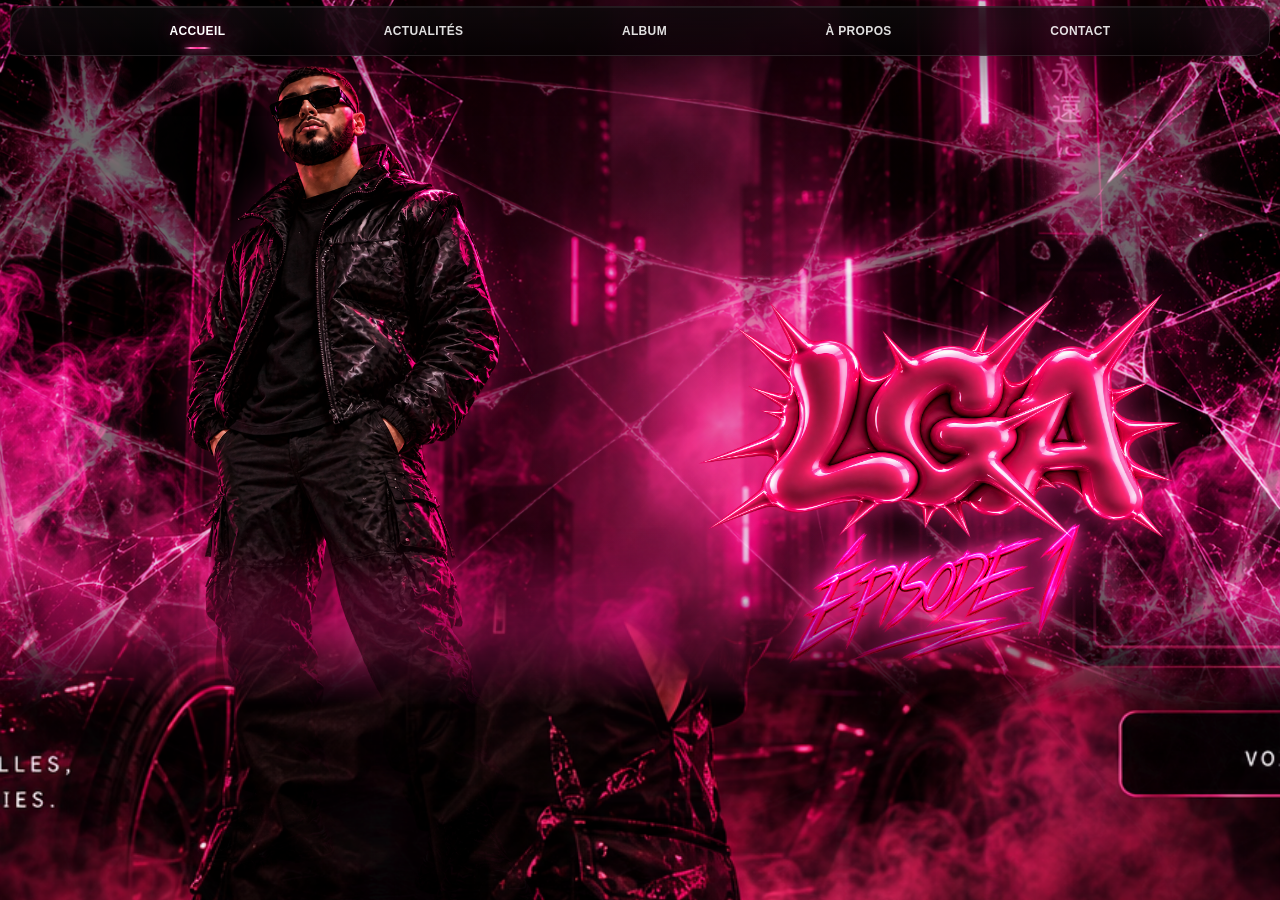
==== index.html @ 2c52c997 "Use uploaded neon floor in landscape homepage" ====
<!DOCTYPE html><html lang="fr"><head><meta charset="UTF-8"><meta name="viewport" content="width=device-width,initial-scale=1,viewport-fit=cover"><title>LGA — Épisode 1</title><style>:root{--pink:#ff2d95;--pink2:#ff79c2;--black:#030205}*{box-sizing:border-box;margin:0;padding:0}html,body{min-height:100%;background:var(--black);color:#fff;font-family:Arial,Helvetica,sans-serif}body{overflow-x:hidden}.page{position:relative;min-height:100svh;overflow:hidden;background:#030205}.bg{position:absolute;inset:0;width:100%;height:100%;object-fit:cover;object-position:center;opacity:.96}.shade{position:absolute;inset:0;background:linear-gradient(180deg,rgba(0,0,0,.1),rgba(0,0,0,.02) 55%,rgba(0,0,0,.26))}.cracks{position:absolute;inset:-2%;width:104%;height:104%;object-fit:cover;mix-blend-mode:screen;opacity:.55;pointer-events:none;z-index:5}.floor{display:none}header{position:absolute;z-index:30;top:2.8svh;left:3.2vw;right:3.2vw;height:7.5svh;min-height:66px;max-height:82px;background:linear-gradient(180deg,rgba(12,10,12,.78),rgba(2,2,3,.72));border:1px solid rgba(255,255,255,.10);border-radius:28px;display:flex;align-items:center;padding:0 1vw;box-shadow:0 14px 42px rgba(0,0,0,.34),inset 0 1px 0 rgba(255,255,255,.07);backdrop-filter:blur(20px) saturate(125%);-webkit-backdrop-filter:blur(20px) saturate(125%)}.nav{display:flex;align-items:center;justify-content:space-evenly;width:100%;height:100%;white-space:nowrap}.nav a{color:rgba(255,255,255,.88);text-decoration:none;font-size:18px;font-weight:700;letter-spacing:.03em;position:relative;height:100%;display:flex;align-items:center;padding:0 12px;transition:color .18s ease,text-shadow .18s ease}.nav a:hover{color:#fff}.nav a.active{color:#fff;text-shadow:0 0 14px rgba(255,45,149,.45)}.nav a.active:after{content:"";position:absolute;left:27%;right:27%;bottom:10px;height:2px;border-radius:99px;background:linear-gradient(90deg,transparent,#ff70ba 25%,#ff2d95 50%,#ff70ba 75%,transparent);box-shadow:0 0 7px rgba(255,45,149,.85),0 0 16px rgba(255,45,149,.35)}.hero{position:relative;z-index:8;min-height:100svh}.person{position:absolute;z-index:12;left:50%;top:11.5svh;transform:translateX(-50%);height:80svh;width:auto;max-width:82vw;object-fit:contain;filter:drop-shadow(0 0 18px rgba(255,26,137,.28))}.body-smoke{position:absolute;z-index:15;left:50%;top:54.5svh;transform:translateX(-50%);width:min(90vw,1180px);height:38svh;pointer-events:none;opacity:.68;filter:blur(8px);background:radial-gradient(ellipse at 8% 58%,rgba(255,22,132,.78) 0,rgba(255,22,132,.35) 22%,transparent 49%),radial-gradient(ellipse at 92% 54%,rgba(255,30,146,.8) 0,rgba(255,30,146,.34) 23%,transparent 50%),radial-gradient(ellipse at 30% 70%,rgba(255,51,157,.52) 0,rgba(180,0,82,.22) 27%,transparent 52%),radial-gradient(ellipse at 70% 72%,rgba(255,57,164,.52) 0,rgba(170,0,77,.2) 28%,transparent 54%),radial-gradient(ellipse at 50% 65%,rgba(255,75,175,.2) 0,rgba(120,0,55,.12) 35%,transparent 64%)}.title-block{position:absolute;z-index:16;left:50%;top:41.5svh;transform:translateX(-50%);width:min(70vw,880px);display:flex;flex-direction:column;align-items:center}.logo-main{width:100%;filter:drop-shadow(0 0 12px rgba(255,38,137,.7))}.episode{width:65%;margin-top:-5.8%;mix-blend-mode:screen;filter:brightness(1.35) contrast(1.22) drop-shadow(0 0 7px #ff2d95) drop-shadow(0 0 22px rgba(255,45,149,.9))}.social-art{position:absolute;z-index:25;left:50%;bottom:.15svh;transform:translateX(-50%);width:min(500px,72vw);aspect-ratio:2048/704}.social-art img{position:absolute;inset:0;width:100%;height:100%;object-fit:contain}.social-hit{position:absolute;top:0;height:58%;z-index:3;display:block}.social-hit.instagram{left:0;width:24%}.social-hit.tiktok{left:25%;width:24%}.social-hit.youtube{left:50%;width:25%}.social-hit.spotify{left:76%;width:24%}@media(max-width:600px){header{top:2.7svh;left:9px;right:9px;height:7.2svh;min-height:64px;border-radius:22px;padding:0 3px}.nav a{font-size:clamp(10px,3vw,13px);padding:0 4px}.person{top:11.8svh;height:80svh;max-width:94vw}.title-block{top:40.5svh;width:82vw}.episode{width:68%;margin-top:-7%}.body-smoke{top:53.5svh;width:120vw;height:41svh;filter:blur(7px)}.social-art{bottom:.1svh;width:78vw}.cracks{opacity:.52}}@media(max-width:390px){header{left:5px;right:5px}.nav a{font-size:9px;padding:0 2px}.person{top:12svh;height:79svh;max-width:96vw}.title-block{width:84vw;top:41svh}.body-smoke{top:54svh;width:124vw;height:41svh}.social-art{width:80vw;bottom:.05svh}}@media (orientation:landscape){.page,.hero{height:100svh;min-height:100svh}header{top:6px;left:10px;right:10px;height:50px;min-height:50px;max-height:50px;border-radius:17px;padding:0 4px}.nav a{font-size:clamp(8px,1.35vw,12px);padding:0 4px}.nav a.active:after{bottom:6px}.bg{object-position:center 46%}.floor{display:block;position:absolute;z-index:9;left:0;right:0;bottom:0;width:100%;height:35%;object-fit:cover;object-position:center 68%;pointer-events:none;opacity:.96;mix-blend-mode:normal;-webkit-mask-image:linear-gradient(to bottom,transparent 0%,rgba(0,0,0,.35) 16%,#000 38%);mask-image:linear-gradient(to bottom,transparent 0%,rgba(0,0,0,.35) 16%,#000 38%)}.person{left:27%;top:62px;transform:translateX(-50%);height:calc(100svh - 50px);max-width:48vw}.title-block{left:73%;top:50%;transform:translate(-50%,-42%);width:min(39vw,560px);align-items:center}.logo-main{width:100%}.episode{width:61%;margin-top:-5%}.body-smoke{left:28%;top:54svh;width:49vw;height:31svh;filter:blur(5px);opacity:.5}.social-art{display:none}.cracks{opacity:.42}}@media (orientation:landscape) and (max-height:430px){header{height:44px;min-height:44px;max-height:44px;border-radius:15px}.nav a{font-size:clamp(8px,1.25vw,10px)}.person{left:27%;top:58px;height:calc(100svh - 43px);max-width:47vw}.title-block{left:73%;top:51%;width:min(37vw,480px)}.body-smoke{left:28%;top:52svh;height:29svh;width:47vw}.floor{height:38%;object-position:center 70%}}</style></head><body><div class="page"><img class="bg" src="ChatGPT Image 10 sept. 2026 à 00_51_54.png" alt=""><div class="shade"></div><img class="cracks" src="ChatGPT Image 10 sept. 2026 à 01_08_01.png" alt=""><img class="floor" src="17_sol_reflets_neon.svg?v=2" alt=""><header><nav class="nav"><a class="active" href="index.html">ACCUEIL</a><a href="actualites.html">ACTUALITÉS</a><a href="album.html">ALBUM</a><a href="apropos.html">À PROPOS</a><a href="contact.html">CONTACT</a></nav></header><main class="hero"><img class="person" src="ChatGPT Image 10 sept. 2026 à 04_56_35.png?v=1" alt="LGA"><div class="body-smoke" aria-hidden="true"></div><div class="title-block"><img class="logo-main" src="ChatGPT Image 10 sept. 2026 à 01_05_11.png" alt="LGA"><img class="episode" src="ChatGPT Image 10 sept. 2026 à 01_05_57.png" alt="Épisode 1"></div></main><div class="social-art"><img src="ChatGPT Image 10 sept. 2026 à 04_27_19.png?v=3" alt="Instagram TikTok YouTube Spotify"><a class="social-hit instagram" href="contact.html" aria-label="Instagram"></a><a class="social-hit tiktok" href="contact.html" aria-label="TikTok"></a><a class="social-hit youtube" href="contact.html" aria-label="YouTube"></a><a class="social-hit spotify" href="contact.html" aria-label="Spotify"></a></div></div></body></html>
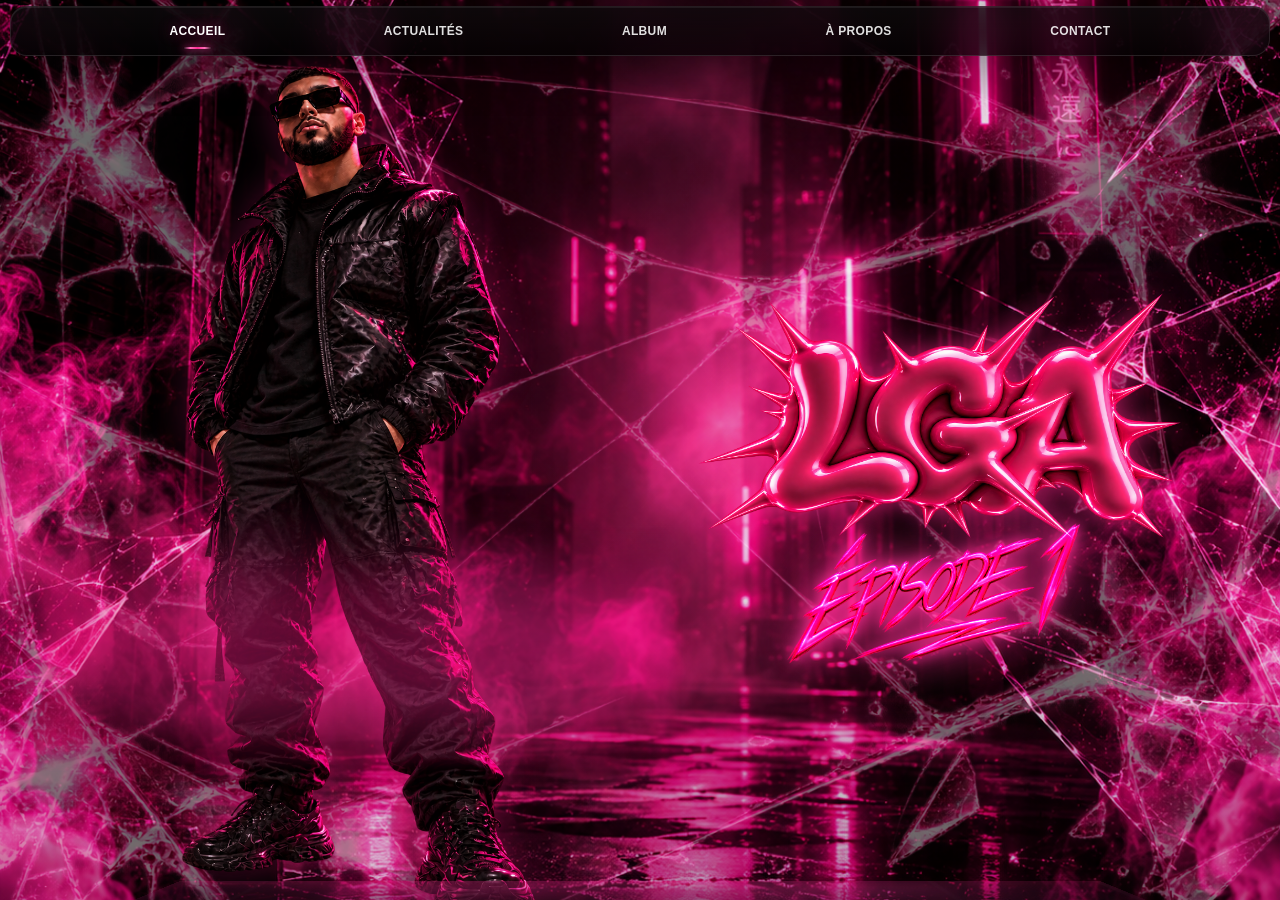
==== commit 3af5bfda: "Remove uploaded neon floor and restore homepage" ====
--- a/index.html
+++ b/index.html
@@ -1 +1 @@
-<!DOCTYPE html><html lang="fr"><head><meta charset="UTF-8"><meta name="viewport" content="width=device-width,initial-scale=1,viewport-fit=cover"><title>LGA — Épisode 1</title><style>:root{--pink:#ff2d95;--pink2:#ff79c2;--black:#030205}*{box-sizing:border-box;margin:0;padding:0}html,body{min-height:100%;background:var(--black);color:#fff;font-family:Arial,Helvetica,sans-serif}body{overflow-x:hidden}.page{position:relative;min-height:100svh;overflow:hidden;background:#030205}.bg{position:absolute;inset:0;width:100%;height:100%;object-fit:cover;object-position:center;opacity:.96}.shade{position:absolute;inset:0;background:linear-gradient(180deg,rgba(0,0,0,.1),rgba(0,0,0,.02) 55%,rgba(0,0,0,.26))}.cracks{position:absolute;inset:-2%;width:104%;height:104%;object-fit:cover;mix-blend-mode:screen;opacity:.55;pointer-events:none;z-index:5}.floor{display:none}header{position:absolute;z-index:30;top:2.8svh;left:3.2vw;right:3.2vw;height:7.5svh;min-height:66px;max-height:82px;background:linear-gradient(180deg,rgba(12,10,12,.78),rgba(2,2,3,.72));border:1px solid rgba(255,255,255,.10);border-radius:28px;display:flex;align-items:center;padding:0 1vw;box-shadow:0 14px 42px rgba(0,0,0,.34),inset 0 1px 0 rgba(255,255,255,.07);backdrop-filter:blur(20px) saturate(125%);-webkit-backdrop-filter:blur(20px) saturate(125%)}.nav{display:flex;align-items:center;justify-content:space-evenly;width:100%;height:100%;white-space:nowrap}.nav a{color:rgba(255,255,255,.88);text-decoration:none;font-size:18px;font-weight:700;letter-spacing:.03em;position:relative;height:100%;display:flex;align-items:center;padding:0 12px;transition:color .18s ease,text-shadow .18s ease}.nav a:hover{color:#fff}.nav a.active{color:#fff;text-shadow:0 0 14px rgba(255,45,149,.45)}.nav a.active:after{content:"";position:absolute;left:27%;right:27%;bottom:10px;height:2px;border-radius:99px;background:linear-gradient(90deg,transparent,#ff70ba 25%,#ff2d95 50%,#ff70ba 75%,transparent);box-shadow:0 0 7px rgba(255,45,149,.85),0 0 16px rgba(255,45,149,.35)}.hero{position:relative;z-index:8;min-height:100svh}.person{position:absolute;z-index:12;left:50%;top:11.5svh;transform:translateX(-50%);height:80svh;width:auto;max-width:82vw;object-fit:contain;filter:drop-shadow(0 0 18px rgba(255,26,137,.28))}.body-smoke{position:absolute;z-index:15;left:50%;top:54.5svh;transform:translateX(-50%);width:min(90vw,1180px);height:38svh;pointer-events:none;opacity:.68;filter:blur(8px);background:radial-gradient(ellipse at 8% 58%,rgba(255,22,132,.78) 0,rgba(255,22,132,.35) 22%,transparent 49%),radial-gradient(ellipse at 92% 54%,rgba(255,30,146,.8) 0,rgba(255,30,146,.34) 23%,transparent 50%),radial-gradient(ellipse at 30% 70%,rgba(255,51,157,.52) 0,rgba(180,0,82,.22) 27%,transparent 52%),radial-gradient(ellipse at 70% 72%,rgba(255,57,164,.52) 0,rgba(170,0,77,.2) 28%,transparent 54%),radial-gradient(ellipse at 50% 65%,rgba(255,75,175,.2) 0,rgba(120,0,55,.12) 35%,transparent 64%)}.title-block{position:absolute;z-index:16;left:50%;top:41.5svh;transform:translateX(-50%);width:min(70vw,880px);display:flex;flex-direction:column;align-items:center}.logo-main{width:100%;filter:drop-shadow(0 0 12px rgba(255,38,137,.7))}.episode{width:65%;margin-top:-5.8%;mix-blend-mode:screen;filter:brightness(1.35) contrast(1.22) drop-shadow(0 0 7px #ff2d95) drop-shadow(0 0 22px rgba(255,45,149,.9))}.social-art{position:absolute;z-index:25;left:50%;bottom:.15svh;transform:translateX(-50%);width:min(500px,72vw);aspect-ratio:2048/704}.social-art img{position:absolute;inset:0;width:100%;height:100%;object-fit:contain}.social-hit{position:absolute;top:0;height:58%;z-index:3;display:block}.social-hit.instagram{left:0;width:24%}.social-hit.tiktok{left:25%;width:24%}.social-hit.youtube{left:50%;width:25%}.social-hit.spotify{left:76%;width:24%}@media(max-width:600px){header{top:2.7svh;left:9px;right:9px;height:7.2svh;min-height:64px;border-radius:22px;padding:0 3px}.nav a{font-size:clamp(10px,3vw,13px);padding:0 4px}.person{top:11.8svh;height:80svh;max-width:94vw}.title-block{top:40.5svh;width:82vw}.episode{width:68%;margin-top:-7%}.body-smoke{top:53.5svh;width:120vw;height:41svh;filter:blur(7px)}.social-art{bottom:.1svh;width:78vw}.cracks{opacity:.52}}@media(max-width:390px){header{left:5px;right:5px}.nav a{font-size:9px;padding:0 2px}.person{top:12svh;height:79svh;max-width:96vw}.title-block{width:84vw;top:41svh}.body-smoke{top:54svh;width:124vw;height:41svh}.social-art{width:80vw;bottom:.05svh}}@media (orientation:landscape){.page,.hero{height:100svh;min-height:100svh}header{top:6px;left:10px;right:10px;height:50px;min-height:50px;max-height:50px;border-radius:17px;padding:0 4px}.nav a{font-size:clamp(8px,1.35vw,12px);padding:0 4px}.nav a.active:after{bottom:6px}.bg{object-position:center 46%}.floor{display:block;position:absolute;z-index:9;left:0;right:0;bottom:0;width:100%;height:35%;object-fit:cover;object-position:center 68%;pointer-events:none;opacity:.96;mix-blend-mode:normal;-webkit-mask-image:linear-gradient(to bottom,transparent 0%,rgba(0,0,0,.35) 16%,#000 38%);mask-image:linear-gradient(to bottom,transparent 0%,rgba(0,0,0,.35) 16%,#000 38%)}.person{left:27%;top:62px;transform:translateX(-50%);height:calc(100svh - 50px);max-width:48vw}.title-block{left:73%;top:50%;transform:translate(-50%,-42%);width:min(39vw,560px);align-items:center}.logo-main{width:100%}.episode{width:61%;margin-top:-5%}.body-smoke{left:28%;top:54svh;width:49vw;height:31svh;filter:blur(5px);opacity:.5}.social-art{display:none}.cracks{opacity:.42}}@media (orientation:landscape) and (max-height:430px){header{height:44px;min-height:44px;max-height:44px;border-radius:15px}.nav a{font-size:clamp(8px,1.25vw,10px)}.person{left:27%;top:58px;height:calc(100svh - 43px);max-width:47vw}.title-block{left:73%;top:51%;width:min(37vw,480px)}.body-smoke{left:28%;top:52svh;height:29svh;width:47vw}.floor{height:38%;object-position:center 70%}}</style></head><body><div class="page"><img class="bg" src="ChatGPT Image 10 sept. 2026 à 00_51_54.png" alt=""><div class="shade"></div><img class="cracks" src="ChatGPT Image 10 sept. 2026 à 01_08_01.png" alt=""><img class="floor" src="17_sol_reflets_neon.svg?v=2" alt=""><header><nav class="nav"><a class="active" href="index.html">ACCUEIL</a><a href="actualites.html">ACTUALITÉS</a><a href="album.html">ALBUM</a><a href="apropos.html">À PROPOS</a><a href="contact.html">CONTACT</a></nav></header><main class="hero"><img class="person" src="ChatGPT Image 10 sept. 2026 à 04_56_35.png?v=1" alt="LGA"><div class="body-smoke" aria-hidden="true"></div><div class="title-block"><img class="logo-main" src="ChatGPT Image 10 sept. 2026 à 01_05_11.png" alt="LGA"><img class="episode" src="ChatGPT Image 10 sept. 2026 à 01_05_57.png" alt="Épisode 1"></div></main><div class="social-art"><img src="ChatGPT Image 10 sept. 2026 à 04_27_19.png?v=3" alt="Instagram TikTok YouTube Spotify"><a class="social-hit instagram" href="contact.html" aria-label="Instagram"></a><a class="social-hit tiktok" href="contact.html" aria-label="TikTok"></a><a class="social-hit youtube" href="contact.html" aria-label="YouTube"></a><a class="social-hit spotify" href="contact.html" aria-label="Spotify"></a></div></div></body></html>+<!DOCTYPE html><html lang="fr"><head><meta charset="UTF-8"><meta name="viewport" content="width=device-width,initial-scale=1,viewport-fit=cover"><title>LGA — Épisode 1</title><style>:root{--pink:#ff2d95;--pink2:#ff79c2;--black:#030205}*{box-sizing:border-box;margin:0;padding:0}html,body{min-height:100%;background:var(--black);color:#fff;font-family:Arial,Helvetica,sans-serif}body{overflow-x:hidden}.page{position:relative;min-height:100svh;overflow:hidden;background:#030205}.bg{position:absolute;inset:0;width:100%;height:100%;object-fit:cover;object-position:center;opacity:.96}.shade{position:absolute;inset:0;background:linear-gradient(180deg,rgba(0,0,0,.1),rgba(0,0,0,.02) 55%,rgba(0,0,0,.26))}.cracks{position:absolute;inset:-2%;width:104%;height:104%;object-fit:cover;mix-blend-mode:screen;opacity:.55;pointer-events:none;z-index:5}.floor{position:absolute;z-index:9;left:-5%;right:-5%;bottom:-2%;height:31%;pointer-events:none;background:linear-gradient(180deg,rgba(6,1,8,0) 0%,rgba(12,2,13,.25) 14%,rgba(4,1,6,.72) 100%),radial-gradient(ellipse at 28% 12%,rgba(255,45,149,.30) 0%,rgba(255,45,149,.12) 20%,transparent 50%),radial-gradient(ellipse at 72% 18%,rgba(255,80,176,.22) 0%,rgba(255,45,149,.08) 24%,transparent 52%),repeating-linear-gradient(90deg,transparent 0 9%,rgba(255,255,255,.018) 9.3% 9.6%,transparent 10% 18%);transform:perspective(500px) rotateX(60deg);transform-origin:bottom center;filter:blur(.2px);box-shadow:inset 0 18px 40px rgba(255,45,149,.10)}.floor:before{content:"";position:absolute;left:18%;right:18%;top:5%;height:64%;background:linear-gradient(180deg,rgba(255,45,149,.25),rgba(255,45,149,.08) 35%,transparent 100%);filter:blur(16px);opacity:.65}.floor:after{content:"";position:absolute;left:7%;right:7%;bottom:5%;height:38%;background:repeating-linear-gradient(0deg,rgba(255,255,255,.025) 0 1px,transparent 1px 12px);opacity:.35;filter:blur(.3px)}header{position:absolute;z-index:30;top:2.8svh;left:3.2vw;right:3.2vw;height:7.5svh;min-height:66px;max-height:82px;background:linear-gradient(180deg,rgba(12,10,12,.78),rgba(2,2,3,.72));border:1px solid rgba(255,255,255,.10);border-radius:28px;display:flex;align-items:center;padding:0 1vw;box-shadow:0 14px 42px rgba(0,0,0,.34),inset 0 1px 0 rgba(255,255,255,.07);backdrop-filter:blur(20px) saturate(125%);-webkit-backdrop-filter:blur(20px) saturate(125%)}.nav{display:flex;align-items:center;justify-content:space-evenly;width:100%;height:100%;white-space:nowrap}.nav a{color:rgba(255,255,255,.88);text-decoration:none;font-size:18px;font-weight:700;letter-spacing:.03em;position:relative;height:100%;display:flex;align-items:center;padding:0 12px;transition:color .18s ease,text-shadow .18s ease}.nav a:hover{color:#fff}.nav a.active{color:#fff;text-shadow:0 0 14px rgba(255,45,149,.45)}.nav a:not(:last-child):before{display:none}.nav a.active:after{content:"";position:absolute;left:27%;right:27%;bottom:10px;height:2px;border-radius:99px;background:linear-gradient(90deg,transparent,#ff70ba 25%,#ff2d95 50%,#ff70ba 75%,transparent);box-shadow:0 0 7px rgba(255,45,149,.85),0 0 16px rgba(255,45,149,.35)}.hero{position:relative;z-index:8;min-height:100svh}.person{position:absolute;z-index:12;left:50%;top:11.5svh;transform:translateX(-50%);height:80svh;width:auto;max-width:82vw;object-fit:contain;filter:drop-shadow(0 0 18px rgba(255,26,137,.28))}.body-smoke{position:absolute;z-index:15;left:50%;top:54.5svh;transform:translateX(-50%);width:min(90vw,1180px);height:38svh;pointer-events:none;opacity:.68;filter:blur(8px);background:radial-gradient(ellipse at 8% 58%,rgba(255,22,132,.78) 0,rgba(255,22,132,.35) 22%,transparent 49%),radial-gradient(ellipse at 92% 54%,rgba(255,30,146,.8) 0,rgba(255,30,146,.34) 23%,transparent 50%),radial-gradient(ellipse at 30% 70%,rgba(255,51,157,.52) 0,rgba(180,0,82,.22) 27%,transparent 52%),radial-gradient(ellipse at 70% 72%,rgba(255,57,164,.52) 0,rgba(170,0,77,.2) 28%,transparent 54%),radial-gradient(ellipse at 50% 65%,rgba(255,75,175,.2) 0,rgba(120,0,55,.12) 35%,transparent 64%)}.body-smoke:before,.body-smoke:after{content:"";position:absolute;pointer-events:none;border-radius:50%;filter:blur(18px)}.body-smoke:before{left:4%;top:4%;width:48%;height:64%;background:radial-gradient(ellipse at 55% 55%,rgba(255,50,157,.52),rgba(255,25,139,.2) 43%,transparent 72%);transform:rotate(-11deg)}.body-smoke:after{right:3%;top:10%;width:50%;height:62%;background:radial-gradient(ellipse at 45% 50%,rgba(255,62,169,.5),rgba(255,25,139,.18) 45%,transparent 73%);transform:rotate(12deg)}.title-block{position:absolute;z-index:16;left:50%;top:41.5svh;transform:translateX(-50%);width:min(70vw,880px);display:flex;flex-direction:column;align-items:center}.logo-main{width:100%;filter:drop-shadow(0 0 12px rgba(255,38,137,.7))}.episode{width:65%;margin-top:-5.8%;mix-blend-mode:screen;filter:brightness(1.35) contrast(1.22) drop-shadow(0 0 7px #ff2d95) drop-shadow(0 0 22px rgba(255,45,149,.9))}.social-art{position:absolute;z-index:25;left:50%;bottom:.15svh;transform:translateX(-50%);width:min(500px,72vw);aspect-ratio:2048/704}.social-art img{position:absolute;inset:0;width:100%;height:100%;object-fit:contain;pointer-events:none}.social-hit{position:absolute;top:0;height:58%;z-index:3;display:block}.social-hit.instagram{left:0;width:24%}.social-hit.tiktok{left:25%;width:24%}.social-hit.youtube{left:50%;width:25%}.social-hit.spotify{left:76%;width:24%}@media(max-width:600px){header{top:2.7svh;left:9px;right:9px;height:7.2svh;min-height:64px;border-radius:22px;padding:0 3px}.nav a{font-size:clamp(10px,3vw,13px);padding:0 4px}.person{top:11.8svh;height:80svh;max-width:94vw}.title-block{top:40.5svh;width:82vw}.episode{width:68%;margin-top:-7%}.body-smoke{top:53.5svh;width:120vw;height:41svh;filter:blur(7px)}.social-art{bottom:.1svh;width:78vw}.cracks{opacity:.52}.floor{height:27%;bottom:-4%;opacity:.72}}@media(max-width:390px){header{left:5px;right:5px}.nav a{font-size:9px;padding:0 2px}.person{top:12svh;height:79svh;max-width:96vw}.title-block{width:84vw;top:41svh}.body-smoke{top:54svh;width:124vw;height:41svh}.social-art{width:80vw;bottom:.05svh}}@media (orientation:landscape){.page,.hero{height:100svh;min-height:100svh}header{top:6px;left:10px;right:10px;height:50px;min-height:50px;max-height:50px;border-radius:17px;padding:0 4px}.nav a{font-size:clamp(8px,1.35vw,12px);padding:0 4px}.nav a.active:after{bottom:6px}.bg{object-position:center 46%}.person{left:27%;top:62px;transform:translateX(-50%);height:calc(100svh - 50px);max-width:48vw}.title-block{left:73%;top:50%;transform:translate(-50%,-42%);width:min(39vw,560px);height:auto;align-items:center;justify-content:center}.logo-main{display:block;width:100%;height:auto;object-fit:contain}.episode{display:block;width:61%;height:auto;margin-top:-5%;object-fit:contain}.body-smoke{left:28%;top:54svh;width:49vw;height:31svh;filter:blur(5px);opacity:.5}.social-art{display:none}.cracks{opacity:.42}.floor{height:34%;bottom:-9%;opacity:.9}}@media (orientation:landscape) and (max-height:430px){header{height:44px;min-height:44px;max-height:44px;border-radius:15px}.nav a{font-size:clamp(8px,1.25vw,10px)}.person{left:27%;top:58px;height:calc(100svh - 43px);max-width:47vw}.title-block{left:73%;top:51%;width:min(37vw,480px)}.body-smoke{left:28%;top:52svh;height:29svh;width:47vw}.floor{height:38%;bottom:-12%}}</style></head><body><div class="page"><img class="bg" src="ChatGPT Image 10 sept. 2026 à 00_51_54.png" alt=""><div class="shade"></div><img class="cracks" src="ChatGPT Image 10 sept. 2026 à 01_08_01.png" alt=""><div class="floor" aria-hidden="true"></div><header><nav class="nav"><a class="active" href="index.html">ACCUEIL</a><a href="actualites.html">ACTUALITÉS</a><a href="album.html">ALBUM</a><a href="apropos.html">À PROPOS</a><a href="contact.html">CONTACT</a></nav></header><main class="hero"><img class="person" src="ChatGPT Image 10 sept. 2026 à 04_56_35.png?v=1" alt="LGA"><div class="body-smoke" aria-hidden="true"></div><div class="title-block"><img class="logo-main" src="ChatGPT Image 10 sept. 2026 à 01_05_11.png" alt="LGA"><img class="episode" src="ChatGPT Image 10 sept. 2026 à 01_05_57.png" alt="Épisode 1"></div></main><div class="social-art"><img src="ChatGPT Image 10 sept. 2026 à 04_27_19.png?v=3" alt="Instagram TikTok YouTube Spotify"><a class="social-hit instagram" href="contact.html" aria-label="Instagram"></a><a class="social-hit tiktok" href="contact.html" aria-label="TikTok"></a><a class="social-hit youtube" href="contact.html" aria-label="YouTube"></a><a class="social-hit spotify" href="contact.html" aria-label="Spotify"></a></div></div></body></html>
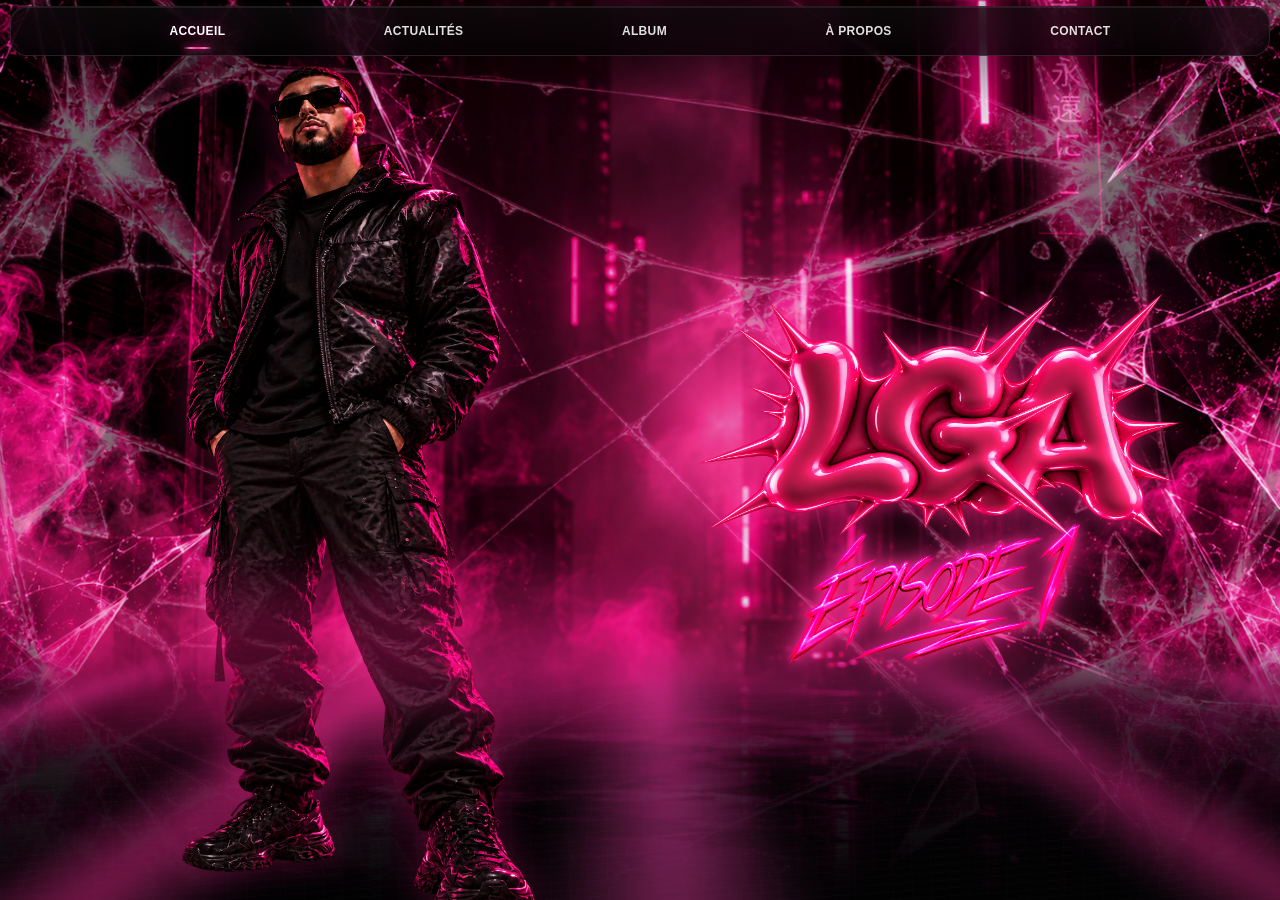
==== commit dce004c1: "Refine landscape wet floor and remove bottom pink bar" ====
--- a/index.html
+++ b/index.html
@@ -1 +1 @@
-<!DOCTYPE html><html lang="fr"><head><meta charset="UTF-8"><meta name="viewport" content="width=device-width,initial-scale=1,viewport-fit=cover"><title>LGA — Épisode 1</title><style>:root{--pink:#ff2d95;--pink2:#ff79c2;--black:#030205}*{box-sizing:border-box;margin:0;padding:0}html,body{min-height:100%;background:var(--black);color:#fff;font-family:Arial,Helvetica,sans-serif}body{overflow-x:hidden}.page{position:relative;min-height:100svh;overflow:hidden;background:#030205}.bg{position:absolute;inset:0;width:100%;height:100%;object-fit:cover;object-position:center;opacity:.96}.shade{position:absolute;inset:0;background:linear-gradient(180deg,rgba(0,0,0,.1),rgba(0,0,0,.02) 55%,rgba(0,0,0,.26))}.cracks{position:absolute;inset:-2%;width:104%;height:104%;object-fit:cover;mix-blend-mode:screen;opacity:.55;pointer-events:none;z-index:5}.floor{position:absolute;z-index:9;left:-5%;right:-5%;bottom:-2%;height:31%;pointer-events:none;background:linear-gradient(180deg,rgba(6,1,8,0) 0%,rgba(12,2,13,.25) 14%,rgba(4,1,6,.72) 100%),radial-gradient(ellipse at 28% 12%,rgba(255,45,149,.30) 0%,rgba(255,45,149,.12) 20%,transparent 50%),radial-gradient(ellipse at 72% 18%,rgba(255,80,176,.22) 0%,rgba(255,45,149,.08) 24%,transparent 52%),repeating-linear-gradient(90deg,transparent 0 9%,rgba(255,255,255,.018) 9.3% 9.6%,transparent 10% 18%);transform:perspective(500px) rotateX(60deg);transform-origin:bottom center;filter:blur(.2px);box-shadow:inset 0 18px 40px rgba(255,45,149,.10)}.floor:before{content:"";position:absolute;left:18%;right:18%;top:5%;height:64%;background:linear-gradient(180deg,rgba(255,45,149,.25),rgba(255,45,149,.08) 35%,transparent 100%);filter:blur(16px);opacity:.65}.floor:after{content:"";position:absolute;left:7%;right:7%;bottom:5%;height:38%;background:repeating-linear-gradient(0deg,rgba(255,255,255,.025) 0 1px,transparent 1px 12px);opacity:.35;filter:blur(.3px)}header{position:absolute;z-index:30;top:2.8svh;left:3.2vw;right:3.2vw;height:7.5svh;min-height:66px;max-height:82px;background:linear-gradient(180deg,rgba(12,10,12,.78),rgba(2,2,3,.72));border:1px solid rgba(255,255,255,.10);border-radius:28px;display:flex;align-items:center;padding:0 1vw;box-shadow:0 14px 42px rgba(0,0,0,.34),inset 0 1px 0 rgba(255,255,255,.07);backdrop-filter:blur(20px) saturate(125%);-webkit-backdrop-filter:blur(20px) saturate(125%)}.nav{display:flex;align-items:center;justify-content:space-evenly;width:100%;height:100%;white-space:nowrap}.nav a{color:rgba(255,255,255,.88);text-decoration:none;font-size:18px;font-weight:700;letter-spacing:.03em;position:relative;height:100%;display:flex;align-items:center;padding:0 12px;transition:color .18s ease,text-shadow .18s ease}.nav a:hover{color:#fff}.nav a.active{color:#fff;text-shadow:0 0 14px rgba(255,45,149,.45)}.nav a:not(:last-child):before{display:none}.nav a.active:after{content:"";position:absolute;left:27%;right:27%;bottom:10px;height:2px;border-radius:99px;background:linear-gradient(90deg,transparent,#ff70ba 25%,#ff2d95 50%,#ff70ba 75%,transparent);box-shadow:0 0 7px rgba(255,45,149,.85),0 0 16px rgba(255,45,149,.35)}.hero{position:relative;z-index:8;min-height:100svh}.person{position:absolute;z-index:12;left:50%;top:11.5svh;transform:translateX(-50%);height:80svh;width:auto;max-width:82vw;object-fit:contain;filter:drop-shadow(0 0 18px rgba(255,26,137,.28))}.body-smoke{position:absolute;z-index:15;left:50%;top:54.5svh;transform:translateX(-50%);width:min(90vw,1180px);height:38svh;pointer-events:none;opacity:.68;filter:blur(8px);background:radial-gradient(ellipse at 8% 58%,rgba(255,22,132,.78) 0,rgba(255,22,132,.35) 22%,transparent 49%),radial-gradient(ellipse at 92% 54%,rgba(255,30,146,.8) 0,rgba(255,30,146,.34) 23%,transparent 50%),radial-gradient(ellipse at 30% 70%,rgba(255,51,157,.52) 0,rgba(180,0,82,.22) 27%,transparent 52%),radial-gradient(ellipse at 70% 72%,rgba(255,57,164,.52) 0,rgba(170,0,77,.2) 28%,transparent 54%),radial-gradient(ellipse at 50% 65%,rgba(255,75,175,.2) 0,rgba(120,0,55,.12) 35%,transparent 64%)}.body-smoke:before,.body-smoke:after{content:"";position:absolute;pointer-events:none;border-radius:50%;filter:blur(18px)}.body-smoke:before{left:4%;top:4%;width:48%;height:64%;background:radial-gradient(ellipse at 55% 55%,rgba(255,50,157,.52),rgba(255,25,139,.2) 43%,transparent 72%);transform:rotate(-11deg)}.body-smoke:after{right:3%;top:10%;width:50%;height:62%;background:radial-gradient(ellipse at 45% 50%,rgba(255,62,169,.5),rgba(255,25,139,.18) 45%,transparent 73%);transform:rotate(12deg)}.title-block{position:absolute;z-index:16;left:50%;top:41.5svh;transform:translateX(-50%);width:min(70vw,880px);display:flex;flex-direction:column;align-items:center}.logo-main{width:100%;filter:drop-shadow(0 0 12px rgba(255,38,137,.7))}.episode{width:65%;margin-top:-5.8%;mix-blend-mode:screen;filter:brightness(1.35) contrast(1.22) drop-shadow(0 0 7px #ff2d95) drop-shadow(0 0 22px rgba(255,45,149,.9))}.social-art{position:absolute;z-index:25;left:50%;bottom:.15svh;transform:translateX(-50%);width:min(500px,72vw);aspect-ratio:2048/704}.social-art img{position:absolute;inset:0;width:100%;height:100%;object-fit:contain;pointer-events:none}.social-hit{position:absolute;top:0;height:58%;z-index:3;display:block}.social-hit.instagram{left:0;width:24%}.social-hit.tiktok{left:25%;width:24%}.social-hit.youtube{left:50%;width:25%}.social-hit.spotify{left:76%;width:24%}@media(max-width:600px){header{top:2.7svh;left:9px;right:9px;height:7.2svh;min-height:64px;border-radius:22px;padding:0 3px}.nav a{font-size:clamp(10px,3vw,13px);padding:0 4px}.person{top:11.8svh;height:80svh;max-width:94vw}.title-block{top:40.5svh;width:82vw}.episode{width:68%;margin-top:-7%}.body-smoke{top:53.5svh;width:120vw;height:41svh;filter:blur(7px)}.social-art{bottom:.1svh;width:78vw}.cracks{opacity:.52}.floor{height:27%;bottom:-4%;opacity:.72}}@media(max-width:390px){header{left:5px;right:5px}.nav a{font-size:9px;padding:0 2px}.person{top:12svh;height:79svh;max-width:96vw}.title-block{width:84vw;top:41svh}.body-smoke{top:54svh;width:124vw;height:41svh}.social-art{width:80vw;bottom:.05svh}}@media (orientation:landscape){.page,.hero{height:100svh;min-height:100svh}header{top:6px;left:10px;right:10px;height:50px;min-height:50px;max-height:50px;border-radius:17px;padding:0 4px}.nav a{font-size:clamp(8px,1.35vw,12px);padding:0 4px}.nav a.active:after{bottom:6px}.bg{object-position:center 46%}.person{left:27%;top:62px;transform:translateX(-50%);height:calc(100svh - 50px);max-width:48vw}.title-block{left:73%;top:50%;transform:translate(-50%,-42%);width:min(39vw,560px);height:auto;align-items:center;justify-content:center}.logo-main{display:block;width:100%;height:auto;object-fit:contain}.episode{display:block;width:61%;height:auto;margin-top:-5%;object-fit:contain}.body-smoke{left:28%;top:54svh;width:49vw;height:31svh;filter:blur(5px);opacity:.5}.social-art{display:none}.cracks{opacity:.42}.floor{height:34%;bottom:-9%;opacity:.9}}@media (orientation:landscape) and (max-height:430px){header{height:44px;min-height:44px;max-height:44px;border-radius:15px}.nav a{font-size:clamp(8px,1.25vw,10px)}.person{left:27%;top:58px;height:calc(100svh - 43px);max-width:47vw}.title-block{left:73%;top:51%;width:min(37vw,480px)}.body-smoke{left:28%;top:52svh;height:29svh;width:47vw}.floor{height:38%;bottom:-12%}}</style></head><body><div class="page"><img class="bg" src="ChatGPT Image 10 sept. 2026 à 00_51_54.png" alt=""><div class="shade"></div><img class="cracks" src="ChatGPT Image 10 sept. 2026 à 01_08_01.png" alt=""><div class="floor" aria-hidden="true"></div><header><nav class="nav"><a class="active" href="index.html">ACCUEIL</a><a href="actualites.html">ACTUALITÉS</a><a href="album.html">ALBUM</a><a href="apropos.html">À PROPOS</a><a href="contact.html">CONTACT</a></nav></header><main class="hero"><img class="person" src="ChatGPT Image 10 sept. 2026 à 04_56_35.png?v=1" alt="LGA"><div class="body-smoke" aria-hidden="true"></div><div class="title-block"><img class="logo-main" src="ChatGPT Image 10 sept. 2026 à 01_05_11.png" alt="LGA"><img class="episode" src="ChatGPT Image 10 sept. 2026 à 01_05_57.png" alt="Épisode 1"></div></main><div class="social-art"><img src="ChatGPT Image 10 sept. 2026 à 04_27_19.png?v=3" alt="Instagram TikTok YouTube Spotify"><a class="social-hit instagram" href="contact.html" aria-label="Instagram"></a><a class="social-hit tiktok" href="contact.html" aria-label="TikTok"></a><a class="social-hit youtube" href="contact.html" aria-label="YouTube"></a><a class="social-hit spotify" href="contact.html" aria-label="Spotify"></a></div></div></body></html>+<!DOCTYPE html><html lang="fr"><head><meta charset="UTF-8"><meta name="viewport" content="width=device-width,initial-scale=1,viewport-fit=cover"><title>LGA — Épisode 1</title><style>:root{--pink:#ff2d95;--pink2:#ff79c2;--black:#030205}*{box-sizing:border-box;margin:0;padding:0}html,body{min-height:100%;background:var(--black);color:#fff;font-family:Arial,Helvetica,sans-serif}body{overflow-x:hidden}.page{position:relative;min-height:100svh;overflow:hidden;background:#030205}.bg{position:absolute;inset:0;width:100%;height:100%;object-fit:cover;object-position:center;opacity:.96}.shade{position:absolute;inset:0;background:linear-gradient(180deg,rgba(0,0,0,.1),rgba(0,0,0,.02) 55%,rgba(0,0,0,.26))}.cracks{position:absolute;inset:-2%;width:104%;height:104%;object-fit:cover;mix-blend-mode:screen;opacity:.55;pointer-events:none;z-index:5}.floor{display:none}header{position:absolute;z-index:30;top:2.8svh;left:3.2vw;right:3.2vw;height:7.5svh;min-height:66px;max-height:82px;background:linear-gradient(180deg,rgba(12,10,12,.78),rgba(2,2,3,.72));border:1px solid rgba(255,255,255,.10);border-radius:28px;display:flex;align-items:center;padding:0 1vw;box-shadow:0 14px 42px rgba(0,0,0,.34),inset 0 1px 0 rgba(255,255,255,.07);backdrop-filter:blur(20px) saturate(125%);-webkit-backdrop-filter:blur(20px) saturate(125%)}.nav{display:flex;align-items:center;justify-content:space-evenly;width:100%;height:100%;white-space:nowrap}.nav a{color:rgba(255,255,255,.88);text-decoration:none;font-size:18px;font-weight:700;letter-spacing:.03em;position:relative;height:100%;display:flex;align-items:center;padding:0 12px;transition:color .18s ease,text-shadow .18s ease}.nav a:hover{color:#fff}.nav a.active{color:#fff;text-shadow:0 0 14px rgba(255,45,149,.45)}.nav a.active:after{content:"";position:absolute;left:27%;right:27%;bottom:10px;height:2px;border-radius:99px;background:linear-gradient(90deg,transparent,#ff70ba 25%,#ff2d95 50%,#ff70ba 75%,transparent);box-shadow:0 0 7px rgba(255,45,149,.85),0 0 16px rgba(255,45,149,.35)}.hero{position:relative;z-index:8;min-height:100svh}.person{position:absolute;z-index:12;left:50%;top:11.5svh;transform:translateX(-50%);height:80svh;width:auto;max-width:82vw;object-fit:contain;filter:drop-shadow(0 0 18px rgba(255,26,137,.28))}.body-smoke{position:absolute;z-index:15;left:50%;top:54.5svh;transform:translateX(-50%);width:min(90vw,1180px);height:38svh;pointer-events:none;opacity:.68;filter:blur(8px);background:radial-gradient(ellipse at 8% 58%,rgba(255,22,132,.78),transparent 49%),radial-gradient(ellipse at 92% 54%,rgba(255,30,146,.8),transparent 50%),radial-gradient(ellipse at 50% 65%,rgba(255,75,175,.2),transparent 64%)}.title-block{position:absolute;z-index:16;left:50%;top:41.5svh;transform:translateX(-50%);width:min(70vw,880px);display:flex;flex-direction:column;align-items:center}.logo-main{width:100%;filter:drop-shadow(0 0 12px rgba(255,38,137,.7))}.episode{width:65%;margin-top:-5.8%;mix-blend-mode:screen;filter:brightness(1.35) contrast(1.22) drop-shadow(0 0 7px #ff2d95) drop-shadow(0 0 22px rgba(255,45,149,.9))}.social-art{position:absolute;z-index:25;left:50%;bottom:.15svh;transform:translateX(-50%);width:min(500px,72vw);aspect-ratio:2048/704}.social-art img{position:absolute;inset:0;width:100%;height:100%;object-fit:contain}.social-hit{position:absolute;top:0;height:58%;z-index:3;display:block}.social-hit.instagram{left:0;width:24%}.social-hit.tiktok{left:25%;width:24%}.social-hit.youtube{left:50%;width:25%}.social-hit.spotify{left:76%;width:24%}@media(max-width:600px){header{top:2.7svh;left:9px;right:9px;height:7.2svh;min-height:64px;border-radius:22px;padding:0 3px}.nav a{font-size:clamp(10px,3vw,13px);padding:0 4px}.person{top:11.8svh;height:80svh;max-width:94vw}.title-block{top:40.5svh;width:82vw}.episode{width:68%;margin-top:-7%}.body-smoke{top:53.5svh;width:120vw;height:41svh;filter:blur(7px)}.social-art{bottom:.1svh;width:78vw}.cracks{opacity:.52}}@media(max-width:390px){header{left:5px;right:5px}.nav a{font-size:9px;padding:0 2px}.person{top:12svh;height:79svh;max-width:96vw}.title-block{width:84vw;top:41svh}.body-smoke{top:54svh;width:124vw;height:41svh}.social-art{width:80vw;bottom:.05svh}}@media (orientation:landscape){.page,.hero{height:100svh;min-height:100svh}header{top:6px;left:10px;right:10px;height:50px;min-height:50px;max-height:50px;border-radius:17px;padding:0 4px}.nav a{font-size:clamp(8px,1.35vw,12px);padding:0 4px}.nav a.active:after{bottom:6px}.bg{object-position:center 46%}.floor{display:block;position:absolute;z-index:7;left:0;right:0;bottom:-1px;height:31svh;pointer-events:none;background:radial-gradient(ellipse at 27% 15%,rgba(255,35,145,.38) 0,rgba(255,35,145,.15) 18%,transparent 42%),radial-gradient(ellipse at 52% 8%,rgba(255,35,145,.25) 0,transparent 34%),radial-gradient(ellipse at 76% 12%,rgba(255,55,165,.30) 0,transparent 38%),linear-gradient(180deg,rgba(5,2,6,0) 0%,rgba(5,2,6,.72) 24%,#020203 100%);-webkit-mask-image:linear-gradient(to bottom,transparent 0,#000 25%);mask-image:linear-gradient(to bottom,transparent 0,#000 25%)}.floor:before{content:"";position:absolute;inset:8% 0 0;background:linear-gradient(90deg,transparent 8%,rgba(255,35,145,.08) 14%,rgba(255,55,165,.42) 17%,transparent 21%,transparent 30%,rgba(255,45,155,.5) 34%,transparent 38%,transparent 47%,rgba(255,65,175,.48) 51%,transparent 55%,transparent 65%,rgba(255,45,155,.42) 69%,transparent 73%,transparent 83%,rgba(255,55,165,.38) 87%,transparent 92%);filter:blur(8px);transform:perspective(240px) rotateX(58deg) scaleY(1.9);transform-origin:top;opacity:.9}.floor:after{content:"";position:absolute;inset:24% 0 0;background:repeating-linear-gradient(176deg,rgba(255,255,255,.035) 0 1px,transparent 1px 8px),repeating-linear-gradient(88deg,rgba(255,255,255,.018) 0 1px,transparent 1px 19px);opacity:.42}.person{left:27%;top:62px;transform:translateX(-50%);height:calc(100svh - 50px);max-width:48vw}.title-block{left:73%;top:50%;transform:translate(-50%,-42%);width:min(39vw,560px);align-items:center}.logo-main{width:100%}.episode{width:61%;margin-top:-5%}.body-smoke{left:28%;top:54svh;width:49vw;height:31svh;filter:blur(5px);opacity:.5}.social-art{display:none}.cracks{opacity:.42}}@media (orientation:landscape) and (max-height:430px){header{height:44px;min-height:44px;max-height:44px;border-radius:15px}.nav a{font-size:clamp(8px,1.25vw,10px)}.person{left:27%;top:58px;height:calc(100svh - 43px);max-width:47vw}.title-block{left:73%;top:51%;width:min(37vw,480px)}.body-smoke{left:28%;top:52svh;height:29svh;width:47vw}.floor{height:34svh}}</style></head><body><div class="page"><img class="bg" src="ChatGPT Image 10 sept. 2026 à 00_51_54.png" alt=""><div class="shade"></div><img class="cracks" src="ChatGPT Image 10 sept. 2026 à 01_08_01.png" alt=""><div class="floor" aria-hidden="true"></div><header><nav class="nav"><a class="active" href="index.html">ACCUEIL</a><a href="actualites.html">ACTUALITÉS</a><a href="album.html">ALBUM</a><a href="apropos.html">À PROPOS</a><a href="contact.html">CONTACT</a></nav></header><main class="hero"><img class="person" src="ChatGPT Image 10 sept. 2026 à 04_56_35.png?v=1" alt="LGA"><div class="body-smoke" aria-hidden="true"></div><div class="title-block"><img class="logo-main" src="ChatGPT Image 10 sept. 2026 à 01_05_11.png" alt="LGA"><img class="episode" src="ChatGPT Image 10 sept. 2026 à 01_05_57.png" alt="Épisode 1"></div></main><div class="social-art"><img src="ChatGPT Image 10 sept. 2026 à 04_27_19.png?v=3" alt="Instagram TikTok YouTube Spotify"><a class="social-hit instagram" href="contact.html" aria-label="Instagram"></a><a class="social-hit tiktok" href="contact.html" aria-label="TikTok"></a><a class="social-hit youtube" href="contact.html" aria-label="YouTube"></a><a class="social-hit spotify" href="contact.html" aria-label="Spotify"></a></div></div></body></html>
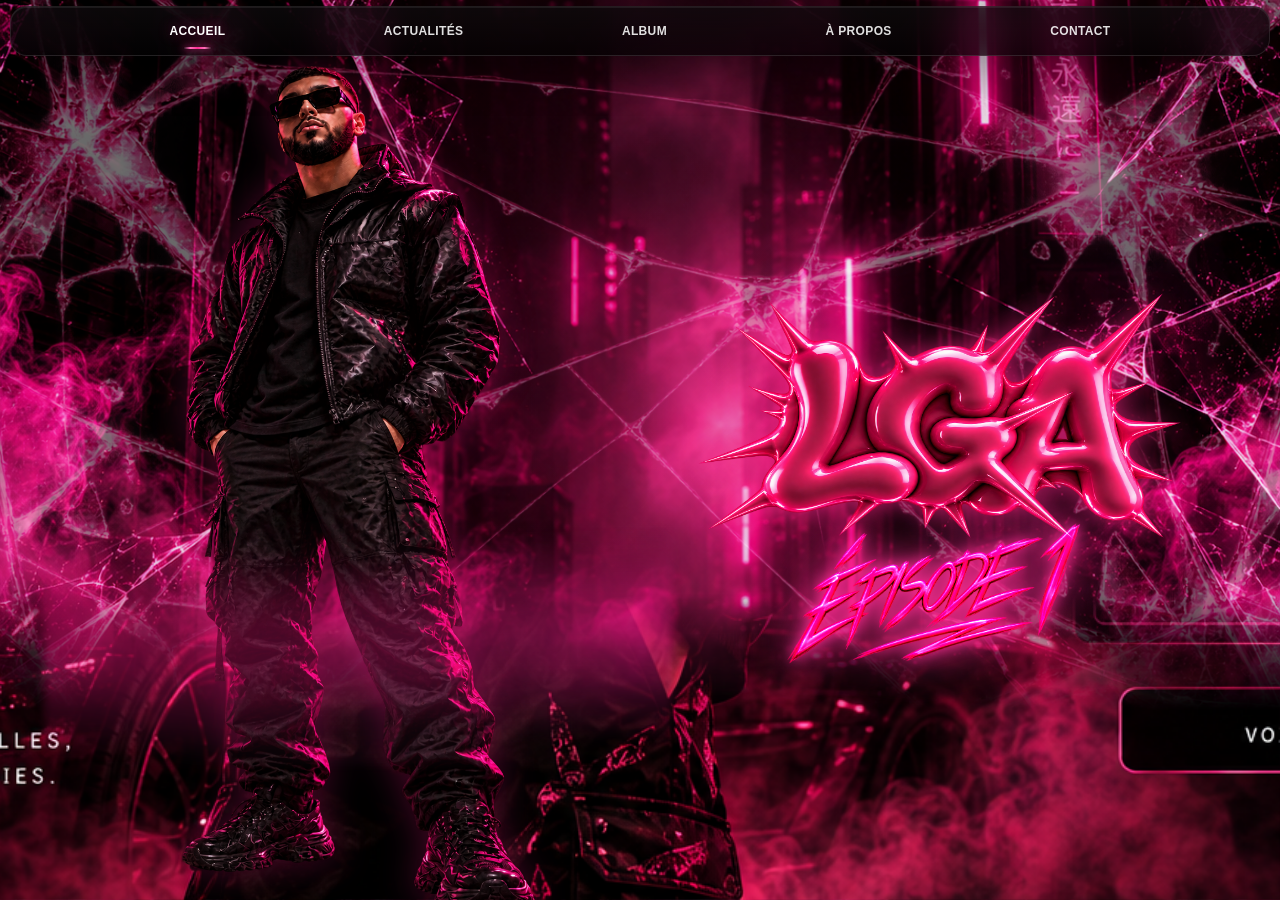
==== commit 61359ea0: "Show uploaded neon floor in landscape homepage" ====
--- a/index.html
+++ b/index.html
@@ -1 +1 @@
-<!DOCTYPE html><html lang="fr"><head><meta charset="UTF-8"><meta name="viewport" content="width=device-width,initial-scale=1,viewport-fit=cover"><title>LGA — Épisode 1</title><style>:root{--pink:#ff2d95;--pink2:#ff79c2;--black:#030205}*{box-sizing:border-box;margin:0;padding:0}html,body{min-height:100%;background:var(--black);color:#fff;font-family:Arial,Helvetica,sans-serif}body{overflow-x:hidden}.page{position:relative;min-height:100svh;overflow:hidden;background:#030205}.bg{position:absolute;inset:0;width:100%;height:100%;object-fit:cover;object-position:center;opacity:.96}.shade{position:absolute;inset:0;background:linear-gradient(180deg,rgba(0,0,0,.1),rgba(0,0,0,.02) 55%,rgba(0,0,0,.26))}.cracks{position:absolute;inset:-2%;width:104%;height:104%;object-fit:cover;mix-blend-mode:screen;opacity:.55;pointer-events:none;z-index:5}.floor{display:none}header{position:absolute;z-index:30;top:2.8svh;left:3.2vw;right:3.2vw;height:7.5svh;min-height:66px;max-height:82px;background:linear-gradient(180deg,rgba(12,10,12,.78),rgba(2,2,3,.72));border:1px solid rgba(255,255,255,.10);border-radius:28px;display:flex;align-items:center;padding:0 1vw;box-shadow:0 14px 42px rgba(0,0,0,.34),inset 0 1px 0 rgba(255,255,255,.07);backdrop-filter:blur(20px) saturate(125%);-webkit-backdrop-filter:blur(20px) saturate(125%)}.nav{display:flex;align-items:center;justify-content:space-evenly;width:100%;height:100%;white-space:nowrap}.nav a{color:rgba(255,255,255,.88);text-decoration:none;font-size:18px;font-weight:700;letter-spacing:.03em;position:relative;height:100%;display:flex;align-items:center;padding:0 12px;transition:color .18s ease,text-shadow .18s ease}.nav a:hover{color:#fff}.nav a.active{color:#fff;text-shadow:0 0 14px rgba(255,45,149,.45)}.nav a.active:after{content:"";position:absolute;left:27%;right:27%;bottom:10px;height:2px;border-radius:99px;background:linear-gradient(90deg,transparent,#ff70ba 25%,#ff2d95 50%,#ff70ba 75%,transparent);box-shadow:0 0 7px rgba(255,45,149,.85),0 0 16px rgba(255,45,149,.35)}.hero{position:relative;z-index:8;min-height:100svh}.person{position:absolute;z-index:12;left:50%;top:11.5svh;transform:translateX(-50%);height:80svh;width:auto;max-width:82vw;object-fit:contain;filter:drop-shadow(0 0 18px rgba(255,26,137,.28))}.body-smoke{position:absolute;z-index:15;left:50%;top:54.5svh;transform:translateX(-50%);width:min(90vw,1180px);height:38svh;pointer-events:none;opacity:.68;filter:blur(8px);background:radial-gradient(ellipse at 8% 58%,rgba(255,22,132,.78),transparent 49%),radial-gradient(ellipse at 92% 54%,rgba(255,30,146,.8),transparent 50%),radial-gradient(ellipse at 50% 65%,rgba(255,75,175,.2),transparent 64%)}.title-block{position:absolute;z-index:16;left:50%;top:41.5svh;transform:translateX(-50%);width:min(70vw,880px);display:flex;flex-direction:column;align-items:center}.logo-main{width:100%;filter:drop-shadow(0 0 12px rgba(255,38,137,.7))}.episode{width:65%;margin-top:-5.8%;mix-blend-mode:screen;filter:brightness(1.35) contrast(1.22) drop-shadow(0 0 7px #ff2d95) drop-shadow(0 0 22px rgba(255,45,149,.9))}.social-art{position:absolute;z-index:25;left:50%;bottom:.15svh;transform:translateX(-50%);width:min(500px,72vw);aspect-ratio:2048/704}.social-art img{position:absolute;inset:0;width:100%;height:100%;object-fit:contain}.social-hit{position:absolute;top:0;height:58%;z-index:3;display:block}.social-hit.instagram{left:0;width:24%}.social-hit.tiktok{left:25%;width:24%}.social-hit.youtube{left:50%;width:25%}.social-hit.spotify{left:76%;width:24%}@media(max-width:600px){header{top:2.7svh;left:9px;right:9px;height:7.2svh;min-height:64px;border-radius:22px;padding:0 3px}.nav a{font-size:clamp(10px,3vw,13px);padding:0 4px}.person{top:11.8svh;height:80svh;max-width:94vw}.title-block{top:40.5svh;width:82vw}.episode{width:68%;margin-top:-7%}.body-smoke{top:53.5svh;width:120vw;height:41svh;filter:blur(7px)}.social-art{bottom:.1svh;width:78vw}.cracks{opacity:.52}}@media(max-width:390px){header{left:5px;right:5px}.nav a{font-size:9px;padding:0 2px}.person{top:12svh;height:79svh;max-width:96vw}.title-block{width:84vw;top:41svh}.body-smoke{top:54svh;width:124vw;height:41svh}.social-art{width:80vw;bottom:.05svh}}@media (orientation:landscape){.page,.hero{height:100svh;min-height:100svh}header{top:6px;left:10px;right:10px;height:50px;min-height:50px;max-height:50px;border-radius:17px;padding:0 4px}.nav a{font-size:clamp(8px,1.35vw,12px);padding:0 4px}.nav a.active:after{bottom:6px}.bg{object-position:center 46%}.floor{display:block;position:absolute;z-index:7;left:0;right:0;bottom:-1px;height:31svh;pointer-events:none;background:radial-gradient(ellipse at 27% 15%,rgba(255,35,145,.38) 0,rgba(255,35,145,.15) 18%,transparent 42%),radial-gradient(ellipse at 52% 8%,rgba(255,35,145,.25) 0,transparent 34%),radial-gradient(ellipse at 76% 12%,rgba(255,55,165,.30) 0,transparent 38%),linear-gradient(180deg,rgba(5,2,6,0) 0%,rgba(5,2,6,.72) 24%,#020203 100%);-webkit-mask-image:linear-gradient(to bottom,transparent 0,#000 25%);mask-image:linear-gradient(to bottom,transparent 0,#000 25%)}.floor:before{content:"";position:absolute;inset:8% 0 0;background:linear-gradient(90deg,transparent 8%,rgba(255,35,145,.08) 14%,rgba(255,55,165,.42) 17%,transparent 21%,transparent 30%,rgba(255,45,155,.5) 34%,transparent 38%,transparent 47%,rgba(255,65,175,.48) 51%,transparent 55%,transparent 65%,rgba(255,45,155,.42) 69%,transparent 73%,transparent 83%,rgba(255,55,165,.38) 87%,transparent 92%);filter:blur(8px);transform:perspective(240px) rotateX(58deg) scaleY(1.9);transform-origin:top;opacity:.9}.floor:after{content:"";position:absolute;inset:24% 0 0;background:repeating-linear-gradient(176deg,rgba(255,255,255,.035) 0 1px,transparent 1px 8px),repeating-linear-gradient(88deg,rgba(255,255,255,.018) 0 1px,transparent 1px 19px);opacity:.42}.person{left:27%;top:62px;transform:translateX(-50%);height:calc(100svh - 50px);max-width:48vw}.title-block{left:73%;top:50%;transform:translate(-50%,-42%);width:min(39vw,560px);align-items:center}.logo-main{width:100%}.episode{width:61%;margin-top:-5%}.body-smoke{left:28%;top:54svh;width:49vw;height:31svh;filter:blur(5px);opacity:.5}.social-art{display:none}.cracks{opacity:.42}}@media (orientation:landscape) and (max-height:430px){header{height:44px;min-height:44px;max-height:44px;border-radius:15px}.nav a{font-size:clamp(8px,1.25vw,10px)}.person{left:27%;top:58px;height:calc(100svh - 43px);max-width:47vw}.title-block{left:73%;top:51%;width:min(37vw,480px)}.body-smoke{left:28%;top:52svh;height:29svh;width:47vw}.floor{height:34svh}}</style></head><body><div class="page"><img class="bg" src="ChatGPT Image 10 sept. 2026 à 00_51_54.png" alt=""><div class="shade"></div><img class="cracks" src="ChatGPT Image 10 sept. 2026 à 01_08_01.png" alt=""><div class="floor" aria-hidden="true"></div><header><nav class="nav"><a class="active" href="index.html">ACCUEIL</a><a href="actualites.html">ACTUALITÉS</a><a href="album.html">ALBUM</a><a href="apropos.html">À PROPOS</a><a href="contact.html">CONTACT</a></nav></header><main class="hero"><img class="person" src="ChatGPT Image 10 sept. 2026 à 04_56_35.png?v=1" alt="LGA"><div class="body-smoke" aria-hidden="true"></div><div class="title-block"><img class="logo-main" src="ChatGPT Image 10 sept. 2026 à 01_05_11.png" alt="LGA"><img class="episode" src="ChatGPT Image 10 sept. 2026 à 01_05_57.png" alt="Épisode 1"></div></main><div class="social-art"><img src="ChatGPT Image 10 sept. 2026 à 04_27_19.png?v=3" alt="Instagram TikTok YouTube Spotify"><a class="social-hit instagram" href="contact.html" aria-label="Instagram"></a><a class="social-hit tiktok" href="contact.html" aria-label="TikTok"></a><a class="social-hit youtube" href="contact.html" aria-label="YouTube"></a><a class="social-hit spotify" href="contact.html" aria-label="Spotify"></a></div></div></body></html>+<!DOCTYPE html><html lang="fr"><head><meta charset="UTF-8"><meta name="viewport" content="width=device-width,initial-scale=1,viewport-fit=cover"><title>LGA — Épisode 1</title><style>:root{--pink:#ff2d95;--pink2:#ff79c2;--black:#030205}*{box-sizing:border-box;margin:0;padding:0}html,body{min-height:100%;background:var(--black);color:#fff;font-family:Arial,Helvetica,sans-serif}body{overflow-x:hidden}.page{position:relative;min-height:100svh;overflow:hidden;background:#030205}.bg{position:absolute;inset:0;width:100%;height:100%;object-fit:cover;object-position:center;opacity:.96}.shade{position:absolute;inset:0;background:linear-gradient(180deg,rgba(0,0,0,.1),rgba(0,0,0,.02) 55%,rgba(0,0,0,.26))}.cracks{position:absolute;inset:-2%;width:104%;height:104%;object-fit:cover;mix-blend-mode:screen;opacity:.55;pointer-events:none;z-index:5}.floor{display:none}header{position:absolute;z-index:30;top:2.8svh;left:3.2vw;right:3.2vw;height:7.5svh;min-height:66px;max-height:82px;background:linear-gradient(180deg,rgba(12,10,12,.78),rgba(2,2,3,.72));border:1px solid rgba(255,255,255,.10);border-radius:28px;display:flex;align-items:center;padding:0 1vw;box-shadow:0 14px 42px rgba(0,0,0,.34),inset 0 1px 0 rgba(255,255,255,.07);backdrop-filter:blur(20px) saturate(125%);-webkit-backdrop-filter:blur(20px) saturate(125%)}.nav{display:flex;align-items:center;justify-content:space-evenly;width:100%;height:100%;white-space:nowrap}.nav a{color:rgba(255,255,255,.88);text-decoration:none;font-size:18px;font-weight:700;letter-spacing:.03em;position:relative;height:100%;display:flex;align-items:center;padding:0 12px;transition:color .18s ease,text-shadow .18s ease}.nav a:hover{color:#fff}.nav a.active{color:#fff;text-shadow:0 0 14px rgba(255,45,149,.45)}.nav a.active:after{content:"";position:absolute;left:27%;right:27%;bottom:10px;height:2px;border-radius:99px;background:linear-gradient(90deg,transparent,#ff70ba 25%,#ff2d95 50%,#ff70ba 75%,transparent);box-shadow:0 0 7px rgba(255,45,149,.85),0 0 16px rgba(255,45,149,.35)}.hero{position:relative;z-index:8;min-height:100svh}.person{position:absolute;z-index:12;left:50%;top:11.5svh;transform:translateX(-50%);height:80svh;width:auto;max-width:82vw;object-fit:contain;filter:drop-shadow(0 0 18px rgba(255,26,137,.28))}.body-smoke{position:absolute;z-index:15;left:50%;top:54.5svh;transform:translateX(-50%);width:min(90vw,1180px);height:38svh;pointer-events:none;opacity:.68;filter:blur(8px);background:radial-gradient(ellipse at 8% 58%,rgba(255,22,132,.78),transparent 49%),radial-gradient(ellipse at 92% 54%,rgba(255,30,146,.8),transparent 50%),radial-gradient(ellipse at 50% 65%,rgba(255,75,175,.2),transparent 64%)}.title-block{position:absolute;z-index:16;left:50%;top:41.5svh;transform:translateX(-50%);width:min(70vw,880px);display:flex;flex-direction:column;align-items:center}.logo-main{width:100%;filter:drop-shadow(0 0 12px rgba(255,38,137,.7))}.episode{width:65%;margin-top:-5.8%;mix-blend-mode:screen;filter:brightness(1.35) contrast(1.22) drop-shadow(0 0 7px #ff2d95) drop-shadow(0 0 22px rgba(255,45,149,.9))}.social-art{position:absolute;z-index:25;left:50%;bottom:.15svh;transform:translateX(-50%);width:min(500px,72vw);aspect-ratio:2048/704}.social-art img{position:absolute;inset:0;width:100%;height:100%;object-fit:contain}.social-hit{position:absolute;top:0;height:58%;z-index:3;display:block}.social-hit.instagram{left:0;width:24%}.social-hit.tiktok{left:25%;width:24%}.social-hit.youtube{left:50%;width:25%}.social-hit.spotify{left:76%;width:24%}@media(max-width:600px){header{top:2.7svh;left:9px;right:9px;height:7.2svh;min-height:64px;border-radius:22px;padding:0 3px}.nav a{font-size:clamp(10px,3vw,13px);padding:0 4px}.person{top:11.8svh;height:80svh;max-width:94vw}.title-block{top:40.5svh;width:82vw}.episode{width:68%;margin-top:-7%}.body-smoke{top:53.5svh;width:120vw;height:41svh;filter:blur(7px)}.social-art{bottom:.1svh;width:78vw}.cracks{opacity:.52}}@media(max-width:390px){header{left:5px;right:5px}.nav a{font-size:9px;padding:0 2px}.person{top:12svh;height:79svh;max-width:96vw}.title-block{width:84vw;top:41svh}.body-smoke{top:54svh;width:124vw;height:41svh}.social-art{width:80vw;bottom:.05svh}}@media (orientation:landscape){.page,.hero{height:100svh;min-height:100svh}header{top:6px;left:10px;right:10px;height:50px;min-height:50px;max-height:50px;border-radius:17px;padding:0 4px}.nav a{font-size:clamp(8px,1.35vw,12px);padding:0 4px}.nav a.active:after{bottom:6px}.bg{object-position:center 46%}.floor{display:block;position:absolute;z-index:7;left:0;bottom:0;width:100%;height:34svh;object-fit:cover;object-position:center bottom;pointer-events:none;opacity:1;-webkit-mask-image:linear-gradient(to bottom,transparent 0%,rgba(0,0,0,.7) 18%,#000 38%);mask-image:linear-gradient(to bottom,transparent 0%,rgba(0,0,0,.7) 18%,#000 38%)}.person{left:27%;top:62px;transform:translateX(-50%);height:calc(100svh - 50px);max-width:48vw}.title-block{left:73%;top:50%;transform:translate(-50%,-42%);width:min(39vw,560px);align-items:center}.logo-main{width:100%}.episode{width:61%;margin-top:-5%}.body-smoke{left:28%;top:54svh;width:49vw;height:31svh;filter:blur(5px);opacity:.5}.social-art{display:none}.cracks{opacity:.42}}@media (orientation:landscape) and (max-height:430px){header{height:44px;min-height:44px;max-height:44px;border-radius:15px}.nav a{font-size:clamp(8px,1.25vw,10px)}.person{left:27%;top:58px;height:calc(100svh - 43px);max-width:47vw}.title-block{left:73%;top:51%;width:min(37vw,480px)}.body-smoke{left:28%;top:52svh;height:29svh;width:47vw}.floor{height:37svh}}</style></head><body><div class="page"><img class="bg" src="ChatGPT Image 10 sept. 2026 à 00_51_54.png" alt=""><div class="shade"></div><img class="cracks" src="ChatGPT Image 10 sept. 2026 à 01_08_01.png" alt=""><img class="floor" src="17_sol_reflets_neon.svg?v=4" alt=""><header><nav class="nav"><a class="active" href="index.html">ACCUEIL</a><a href="actualites.html">ACTUALITÉS</a><a href="album.html">ALBUM</a><a href="apropos.html">À PROPOS</a><a href="contact.html">CONTACT</a></nav></header><main class="hero"><img class="person" src="ChatGPT Image 10 sept. 2026 à 04_56_35.png?v=1" alt="LGA"><div class="body-smoke" aria-hidden="true"></div><div class="title-block"><img class="logo-main" src="ChatGPT Image 10 sept. 2026 à 01_05_11.png" alt="LGA"><img class="episode" src="ChatGPT Image 10 sept. 2026 à 01_05_57.png" alt="Épisode 1"></div></main><div class="social-art"><img src="ChatGPT Image 10 sept. 2026 à 04_27_19.png?v=3" alt="Instagram TikTok YouTube Spotify"><a class="social-hit instagram" href="contact.html" aria-label="Instagram"></a><a class="social-hit tiktok" href="contact.html" aria-label="TikTok"></a><a class="social-hit youtube" href="contact.html" aria-label="YouTube"></a><a class="social-hit spotify" href="contact.html" aria-label="Spotify"></a></div></div></body></html>
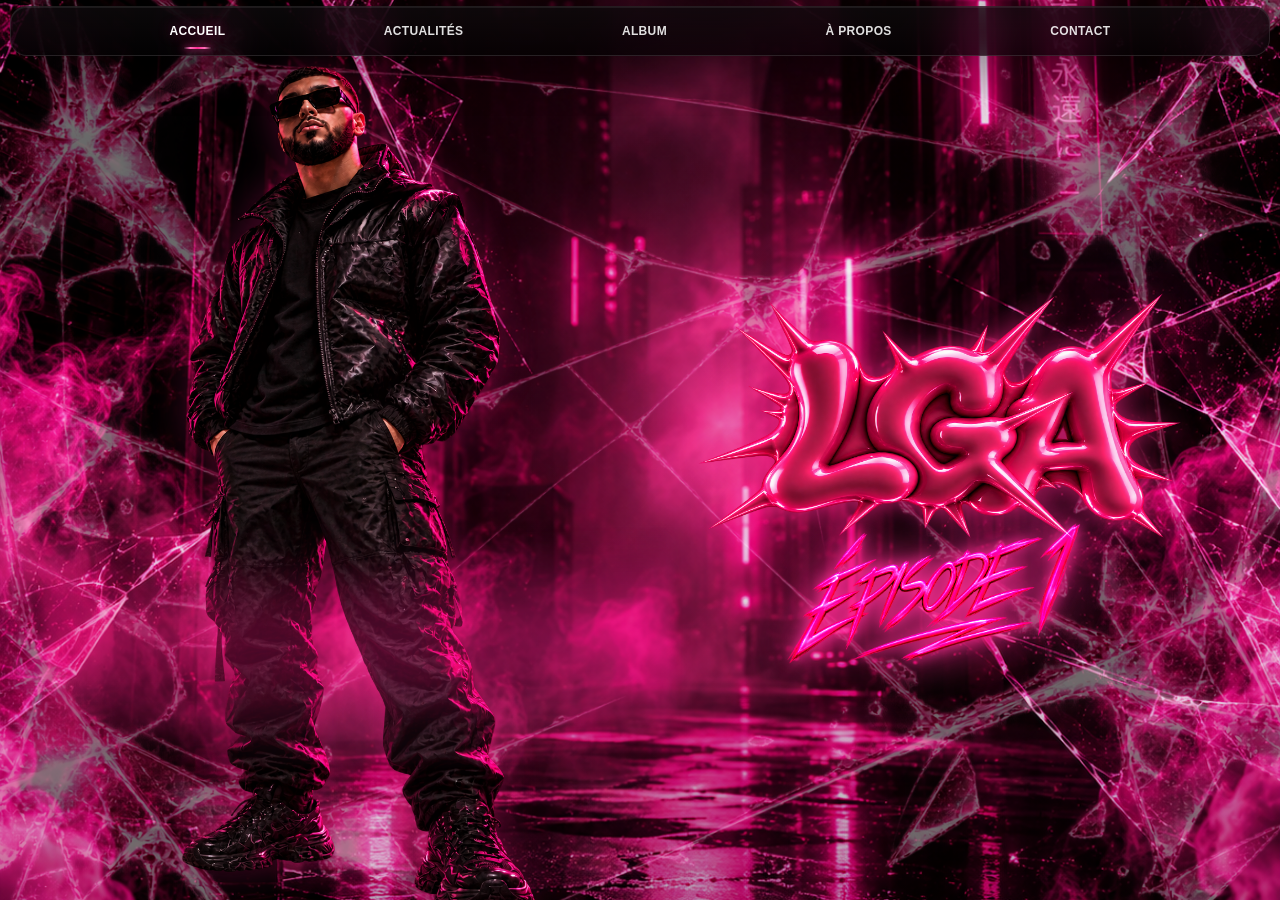
==== commit ac4d6b85: "Remove broken landscape floor from homepage" ====
--- a/index.html
+++ b/index.html
@@ -1 +1 @@
-<!DOCTYPE html><html lang="fr"><head><meta charset="UTF-8"><meta name="viewport" content="width=device-width,initial-scale=1,viewport-fit=cover"><title>LGA — Épisode 1</title><style>:root{--pink:#ff2d95;--pink2:#ff79c2;--black:#030205}*{box-sizing:border-box;margin:0;padding:0}html,body{min-height:100%;background:var(--black);color:#fff;font-family:Arial,Helvetica,sans-serif}body{overflow-x:hidden}.page{position:relative;min-height:100svh;overflow:hidden;background:#030205}.bg{position:absolute;inset:0;width:100%;height:100%;object-fit:cover;object-position:center;opacity:.96}.shade{position:absolute;inset:0;background:linear-gradient(180deg,rgba(0,0,0,.1),rgba(0,0,0,.02) 55%,rgba(0,0,0,.26))}.cracks{position:absolute;inset:-2%;width:104%;height:104%;object-fit:cover;mix-blend-mode:screen;opacity:.55;pointer-events:none;z-index:5}.floor{display:none}header{position:absolute;z-index:30;top:2.8svh;left:3.2vw;right:3.2vw;height:7.5svh;min-height:66px;max-height:82px;background:linear-gradient(180deg,rgba(12,10,12,.78),rgba(2,2,3,.72));border:1px solid rgba(255,255,255,.10);border-radius:28px;display:flex;align-items:center;padding:0 1vw;box-shadow:0 14px 42px rgba(0,0,0,.34),inset 0 1px 0 rgba(255,255,255,.07);backdrop-filter:blur(20px) saturate(125%);-webkit-backdrop-filter:blur(20px) saturate(125%)}.nav{display:flex;align-items:center;justify-content:space-evenly;width:100%;height:100%;white-space:nowrap}.nav a{color:rgba(255,255,255,.88);text-decoration:none;font-size:18px;font-weight:700;letter-spacing:.03em;position:relative;height:100%;display:flex;align-items:center;padding:0 12px;transition:color .18s ease,text-shadow .18s ease}.nav a:hover{color:#fff}.nav a.active{color:#fff;text-shadow:0 0 14px rgba(255,45,149,.45)}.nav a.active:after{content:"";position:absolute;left:27%;right:27%;bottom:10px;height:2px;border-radius:99px;background:linear-gradient(90deg,transparent,#ff70ba 25%,#ff2d95 50%,#ff70ba 75%,transparent);box-shadow:0 0 7px rgba(255,45,149,.85),0 0 16px rgba(255,45,149,.35)}.hero{position:relative;z-index:8;min-height:100svh}.person{position:absolute;z-index:12;left:50%;top:11.5svh;transform:translateX(-50%);height:80svh;width:auto;max-width:82vw;object-fit:contain;filter:drop-shadow(0 0 18px rgba(255,26,137,.28))}.body-smoke{position:absolute;z-index:15;left:50%;top:54.5svh;transform:translateX(-50%);width:min(90vw,1180px);height:38svh;pointer-events:none;opacity:.68;filter:blur(8px);background:radial-gradient(ellipse at 8% 58%,rgba(255,22,132,.78),transparent 49%),radial-gradient(ellipse at 92% 54%,rgba(255,30,146,.8),transparent 50%),radial-gradient(ellipse at 50% 65%,rgba(255,75,175,.2),transparent 64%)}.title-block{position:absolute;z-index:16;left:50%;top:41.5svh;transform:translateX(-50%);width:min(70vw,880px);display:flex;flex-direction:column;align-items:center}.logo-main{width:100%;filter:drop-shadow(0 0 12px rgba(255,38,137,.7))}.episode{width:65%;margin-top:-5.8%;mix-blend-mode:screen;filter:brightness(1.35) contrast(1.22) drop-shadow(0 0 7px #ff2d95) drop-shadow(0 0 22px rgba(255,45,149,.9))}.social-art{position:absolute;z-index:25;left:50%;bottom:.15svh;transform:translateX(-50%);width:min(500px,72vw);aspect-ratio:2048/704}.social-art img{position:absolute;inset:0;width:100%;height:100%;object-fit:contain}.social-hit{position:absolute;top:0;height:58%;z-index:3;display:block}.social-hit.instagram{left:0;width:24%}.social-hit.tiktok{left:25%;width:24%}.social-hit.youtube{left:50%;width:25%}.social-hit.spotify{left:76%;width:24%}@media(max-width:600px){header{top:2.7svh;left:9px;right:9px;height:7.2svh;min-height:64px;border-radius:22px;padding:0 3px}.nav a{font-size:clamp(10px,3vw,13px);padding:0 4px}.person{top:11.8svh;height:80svh;max-width:94vw}.title-block{top:40.5svh;width:82vw}.episode{width:68%;margin-top:-7%}.body-smoke{top:53.5svh;width:120vw;height:41svh;filter:blur(7px)}.social-art{bottom:.1svh;width:78vw}.cracks{opacity:.52}}@media(max-width:390px){header{left:5px;right:5px}.nav a{font-size:9px;padding:0 2px}.person{top:12svh;height:79svh;max-width:96vw}.title-block{width:84vw;top:41svh}.body-smoke{top:54svh;width:124vw;height:41svh}.social-art{width:80vw;bottom:.05svh}}@media (orientation:landscape){.page,.hero{height:100svh;min-height:100svh}header{top:6px;left:10px;right:10px;height:50px;min-height:50px;max-height:50px;border-radius:17px;padding:0 4px}.nav a{font-size:clamp(8px,1.35vw,12px);padding:0 4px}.nav a.active:after{bottom:6px}.bg{object-position:center 46%}.floor{display:block;position:absolute;z-index:7;left:0;bottom:0;width:100%;height:34svh;object-fit:cover;object-position:center bottom;pointer-events:none;opacity:1;-webkit-mask-image:linear-gradient(to bottom,transparent 0%,rgba(0,0,0,.7) 18%,#000 38%);mask-image:linear-gradient(to bottom,transparent 0%,rgba(0,0,0,.7) 18%,#000 38%)}.person{left:27%;top:62px;transform:translateX(-50%);height:calc(100svh - 50px);max-width:48vw}.title-block{left:73%;top:50%;transform:translate(-50%,-42%);width:min(39vw,560px);align-items:center}.logo-main{width:100%}.episode{width:61%;margin-top:-5%}.body-smoke{left:28%;top:54svh;width:49vw;height:31svh;filter:blur(5px);opacity:.5}.social-art{display:none}.cracks{opacity:.42}}@media (orientation:landscape) and (max-height:430px){header{height:44px;min-height:44px;max-height:44px;border-radius:15px}.nav a{font-size:clamp(8px,1.25vw,10px)}.person{left:27%;top:58px;height:calc(100svh - 43px);max-width:47vw}.title-block{left:73%;top:51%;width:min(37vw,480px)}.body-smoke{left:28%;top:52svh;height:29svh;width:47vw}.floor{height:37svh}}</style></head><body><div class="page"><img class="bg" src="ChatGPT Image 10 sept. 2026 à 00_51_54.png" alt=""><div class="shade"></div><img class="cracks" src="ChatGPT Image 10 sept. 2026 à 01_08_01.png" alt=""><img class="floor" src="17_sol_reflets_neon.svg?v=4" alt=""><header><nav class="nav"><a class="active" href="index.html">ACCUEIL</a><a href="actualites.html">ACTUALITÉS</a><a href="album.html">ALBUM</a><a href="apropos.html">À PROPOS</a><a href="contact.html">CONTACT</a></nav></header><main class="hero"><img class="person" src="ChatGPT Image 10 sept. 2026 à 04_56_35.png?v=1" alt="LGA"><div class="body-smoke" aria-hidden="true"></div><div class="title-block"><img class="logo-main" src="ChatGPT Image 10 sept. 2026 à 01_05_11.png" alt="LGA"><img class="episode" src="ChatGPT Image 10 sept. 2026 à 01_05_57.png" alt="Épisode 1"></div></main><div class="social-art"><img src="ChatGPT Image 10 sept. 2026 à 04_27_19.png?v=3" alt="Instagram TikTok YouTube Spotify"><a class="social-hit instagram" href="contact.html" aria-label="Instagram"></a><a class="social-hit tiktok" href="contact.html" aria-label="TikTok"></a><a class="social-hit youtube" href="contact.html" aria-label="YouTube"></a><a class="social-hit spotify" href="contact.html" aria-label="Spotify"></a></div></div></body></html>+<!DOCTYPE html><html lang="fr"><head><meta charset="UTF-8"><meta name="viewport" content="width=device-width,initial-scale=1,viewport-fit=cover"><title>LGA — Épisode 1</title><style>:root{--pink:#ff2d95;--pink2:#ff79c2;--black:#030205}*{box-sizing:border-box;margin:0;padding:0}html,body{min-height:100%;background:var(--black);color:#fff;font-family:Arial,Helvetica,sans-serif}body{overflow-x:hidden}.page{position:relative;min-height:100svh;overflow:hidden;background:#030205}.bg{position:absolute;inset:0;width:100%;height:100%;object-fit:cover;object-position:center;opacity:.96}.shade{position:absolute;inset:0;background:linear-gradient(180deg,rgba(0,0,0,.1),rgba(0,0,0,.02) 55%,rgba(0,0,0,.26))}.cracks{position:absolute;inset:-2%;width:104%;height:104%;object-fit:cover;mix-blend-mode:screen;opacity:.55;pointer-events:none;z-index:5}header{position:absolute;z-index:30;top:2.8svh;left:3.2vw;right:3.2vw;height:7.5svh;min-height:66px;max-height:82px;background:linear-gradient(180deg,rgba(12,10,12,.78),rgba(2,2,3,.72));border:1px solid rgba(255,255,255,.10);border-radius:28px;display:flex;align-items:center;padding:0 1vw;box-shadow:0 14px 42px rgba(0,0,0,.34),inset 0 1px 0 rgba(255,255,255,.07);backdrop-filter:blur(20px) saturate(125%);-webkit-backdrop-filter:blur(20px) saturate(125%)}.nav{display:flex;align-items:center;justify-content:space-evenly;width:100%;height:100%;white-space:nowrap}.nav a{color:rgba(255,255,255,.88);text-decoration:none;font-size:18px;font-weight:700;letter-spacing:.03em;position:relative;height:100%;display:flex;align-items:center;padding:0 12px;transition:color .18s ease,text-shadow .18s ease}.nav a:hover{color:#fff}.nav a.active{color:#fff;text-shadow:0 0 14px rgba(255,45,149,.45)}.nav a.active:after{content:"";position:absolute;left:27%;right:27%;bottom:10px;height:2px;border-radius:99px;background:linear-gradient(90deg,transparent,#ff70ba 25%,#ff2d95 50%,#ff70ba 75%,transparent);box-shadow:0 0 7px rgba(255,45,149,.85),0 0 16px rgba(255,45,149,.35)}.hero{position:relative;z-index:8;min-height:100svh}.person{position:absolute;z-index:12;left:50%;top:11.5svh;transform:translateX(-50%);height:80svh;width:auto;max-width:82vw;object-fit:contain;filter:drop-shadow(0 0 18px rgba(255,26,137,.28))}.body-smoke{position:absolute;z-index:15;left:50%;top:54.5svh;transform:translateX(-50%);width:min(90vw,1180px);height:38svh;pointer-events:none;opacity:.68;filter:blur(8px);background:radial-gradient(ellipse at 8% 58%,rgba(255,22,132,.78),transparent 49%),radial-gradient(ellipse at 92% 54%,rgba(255,30,146,.8),transparent 50%),radial-gradient(ellipse at 50% 65%,rgba(255,75,175,.2),transparent 64%)}.title-block{position:absolute;z-index:16;left:50%;top:41.5svh;transform:translateX(-50%);width:min(70vw,880px);display:flex;flex-direction:column;align-items:center}.logo-main{width:100%;filter:drop-shadow(0 0 12px rgba(255,38,137,.7))}.episode{width:65%;margin-top:-5.8%;mix-blend-mode:screen;filter:brightness(1.35) contrast(1.22) drop-shadow(0 0 7px #ff2d95) drop-shadow(0 0 22px rgba(255,45,149,.9))}.social-art{position:absolute;z-index:25;left:50%;bottom:.15svh;transform:translateX(-50%);width:min(500px,72vw);aspect-ratio:2048/704}.social-art img{position:absolute;inset:0;width:100%;height:100%;object-fit:contain}.social-hit{position:absolute;top:0;height:58%;z-index:3;display:block}.social-hit.instagram{left:0;width:24%}.social-hit.tiktok{left:25%;width:24%}.social-hit.youtube{left:50%;width:25%}.social-hit.spotify{left:76%;width:24%}@media(max-width:600px){header{top:2.7svh;left:9px;right:9px;height:7.2svh;min-height:64px;border-radius:22px;padding:0 3px}.nav a{font-size:clamp(10px,3vw,13px);padding:0 4px}.person{top:11.8svh;height:80svh;max-width:94vw}.title-block{top:40.5svh;width:82vw}.episode{width:68%;margin-top:-7%}.body-smoke{top:53.5svh;width:120vw;height:41svh;filter:blur(7px)}.social-art{bottom:.1svh;width:78vw}.cracks{opacity:.52}}@media(max-width:390px){header{left:5px;right:5px}.nav a{font-size:9px;padding:0 2px}.person{top:12svh;height:79svh;max-width:96vw}.title-block{width:84vw;top:41svh}.body-smoke{top:54svh;width:124vw;height:41svh}.social-art{width:80vw;bottom:.05svh}}@media (orientation:landscape){.page,.hero{height:100svh;min-height:100svh}header{top:6px;left:10px;right:10px;height:50px;min-height:50px;max-height:50px;border-radius:17px;padding:0 4px}.nav a{font-size:clamp(8px,1.35vw,12px);padding:0 4px}.nav a.active:after{bottom:6px}.bg{object-position:center 46%}.person{left:27%;top:62px;transform:translateX(-50%);height:calc(100svh - 50px);max-width:48vw}.title-block{left:73%;top:50%;transform:translate(-50%,-42%);width:min(39vw,560px);align-items:center}.logo-main{width:100%}.episode{width:61%;margin-top:-5%}.body-smoke{left:28%;top:54svh;width:49vw;height:31svh;filter:blur(5px);opacity:.5}.social-art{display:none}.cracks{opacity:.42}}@media (orientation:landscape) and (max-height:430px){header{height:44px;min-height:44px;max-height:44px;border-radius:15px}.nav a{font-size:clamp(8px,1.25vw,10px)}.person{left:27%;top:58px;height:calc(100svh - 43px);max-width:47vw}.title-block{left:73%;top:51%;width:min(37vw,480px)}.body-smoke{left:28%;top:52svh;height:29svh;width:47vw}}</style></head><body><div class="page"><img class="bg" src="ChatGPT Image 10 sept. 2026 à 00_51_54.png" alt=""><div class="shade"></div><img class="cracks" src="ChatGPT Image 10 sept. 2026 à 01_08_01.png" alt=""><header><nav class="nav"><a class="active" href="index.html">ACCUEIL</a><a href="actualites.html">ACTUALITÉS</a><a href="album.html">ALBUM</a><a href="apropos.html">À PROPOS</a><a href="contact.html">CONTACT</a></nav></header><main class="hero"><img class="person" src="ChatGPT Image 10 sept. 2026 à 04_56_35.png?v=1" alt="LGA"><div class="body-smoke" aria-hidden="true"></div><div class="title-block"><img class="logo-main" src="ChatGPT Image 10 sept. 2026 à 01_05_11.png" alt="LGA"><img class="episode" src="ChatGPT Image 10 sept. 2026 à 01_05_57.png" alt="Épisode 1"></div></main><div class="social-art"><img src="ChatGPT Image 10 sept. 2026 à 04_27_19.png?v=3" alt="Instagram TikTok YouTube Spotify"><a class="social-hit instagram" href="contact.html" aria-label="Instagram"></a><a class="social-hit tiktok" href="contact.html" aria-label="TikTok"></a><a class="social-hit youtube" href="contact.html" aria-label="YouTube"></a><a class="social-hit spotify" href="contact.html" aria-label="Spotify"></a></div></div></body></html>
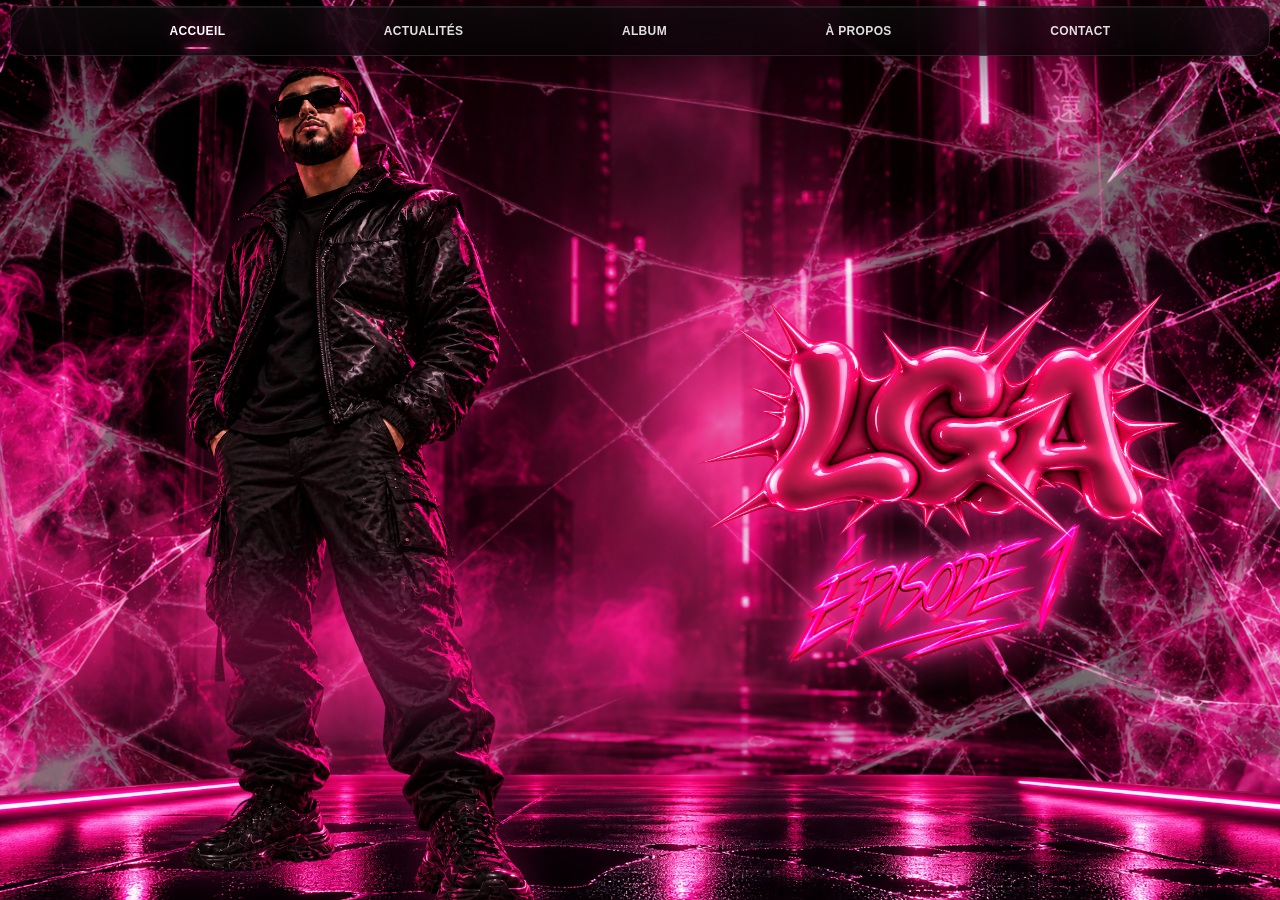
==== commit 59dabdbe: "Intègre le nouveau sol pluie sur l'accueil paysage" ====
--- a/index.html
+++ b/index.html
@@ -1 +1 @@
-<!DOCTYPE html><html lang="fr"><head><meta charset="UTF-8"><meta name="viewport" content="width=device-width,initial-scale=1,viewport-fit=cover"><title>LGA — Épisode 1</title><style>:root{--pink:#ff2d95;--pink2:#ff79c2;--black:#030205}*{box-sizing:border-box;margin:0;padding:0}html,body{min-height:100%;background:var(--black);color:#fff;font-family:Arial,Helvetica,sans-serif}body{overflow-x:hidden}.page{position:relative;min-height:100svh;overflow:hidden;background:#030205}.bg{position:absolute;inset:0;width:100%;height:100%;object-fit:cover;object-position:center;opacity:.96}.shade{position:absolute;inset:0;background:linear-gradient(180deg,rgba(0,0,0,.1),rgba(0,0,0,.02) 55%,rgba(0,0,0,.26))}.cracks{position:absolute;inset:-2%;width:104%;height:104%;object-fit:cover;mix-blend-mode:screen;opacity:.55;pointer-events:none;z-index:5}header{position:absolute;z-index:30;top:2.8svh;left:3.2vw;right:3.2vw;height:7.5svh;min-height:66px;max-height:82px;background:linear-gradient(180deg,rgba(12,10,12,.78),rgba(2,2,3,.72));border:1px solid rgba(255,255,255,.10);border-radius:28px;display:flex;align-items:center;padding:0 1vw;box-shadow:0 14px 42px rgba(0,0,0,.34),inset 0 1px 0 rgba(255,255,255,.07);backdrop-filter:blur(20px) saturate(125%);-webkit-backdrop-filter:blur(20px) saturate(125%)}.nav{display:flex;align-items:center;justify-content:space-evenly;width:100%;height:100%;white-space:nowrap}.nav a{color:rgba(255,255,255,.88);text-decoration:none;font-size:18px;font-weight:700;letter-spacing:.03em;position:relative;height:100%;display:flex;align-items:center;padding:0 12px;transition:color .18s ease,text-shadow .18s ease}.nav a:hover{color:#fff}.nav a.active{color:#fff;text-shadow:0 0 14px rgba(255,45,149,.45)}.nav a.active:after{content:"";position:absolute;left:27%;right:27%;bottom:10px;height:2px;border-radius:99px;background:linear-gradient(90deg,transparent,#ff70ba 25%,#ff2d95 50%,#ff70ba 75%,transparent);box-shadow:0 0 7px rgba(255,45,149,.85),0 0 16px rgba(255,45,149,.35)}.hero{position:relative;z-index:8;min-height:100svh}.person{position:absolute;z-index:12;left:50%;top:11.5svh;transform:translateX(-50%);height:80svh;width:auto;max-width:82vw;object-fit:contain;filter:drop-shadow(0 0 18px rgba(255,26,137,.28))}.body-smoke{position:absolute;z-index:15;left:50%;top:54.5svh;transform:translateX(-50%);width:min(90vw,1180px);height:38svh;pointer-events:none;opacity:.68;filter:blur(8px);background:radial-gradient(ellipse at 8% 58%,rgba(255,22,132,.78),transparent 49%),radial-gradient(ellipse at 92% 54%,rgba(255,30,146,.8),transparent 50%),radial-gradient(ellipse at 50% 65%,rgba(255,75,175,.2),transparent 64%)}.title-block{position:absolute;z-index:16;left:50%;top:41.5svh;transform:translateX(-50%);width:min(70vw,880px);display:flex;flex-direction:column;align-items:center}.logo-main{width:100%;filter:drop-shadow(0 0 12px rgba(255,38,137,.7))}.episode{width:65%;margin-top:-5.8%;mix-blend-mode:screen;filter:brightness(1.35) contrast(1.22) drop-shadow(0 0 7px #ff2d95) drop-shadow(0 0 22px rgba(255,45,149,.9))}.social-art{position:absolute;z-index:25;left:50%;bottom:.15svh;transform:translateX(-50%);width:min(500px,72vw);aspect-ratio:2048/704}.social-art img{position:absolute;inset:0;width:100%;height:100%;object-fit:contain}.social-hit{position:absolute;top:0;height:58%;z-index:3;display:block}.social-hit.instagram{left:0;width:24%}.social-hit.tiktok{left:25%;width:24%}.social-hit.youtube{left:50%;width:25%}.social-hit.spotify{left:76%;width:24%}@media(max-width:600px){header{top:2.7svh;left:9px;right:9px;height:7.2svh;min-height:64px;border-radius:22px;padding:0 3px}.nav a{font-size:clamp(10px,3vw,13px);padding:0 4px}.person{top:11.8svh;height:80svh;max-width:94vw}.title-block{top:40.5svh;width:82vw}.episode{width:68%;margin-top:-7%}.body-smoke{top:53.5svh;width:120vw;height:41svh;filter:blur(7px)}.social-art{bottom:.1svh;width:78vw}.cracks{opacity:.52}}@media(max-width:390px){header{left:5px;right:5px}.nav a{font-size:9px;padding:0 2px}.person{top:12svh;height:79svh;max-width:96vw}.title-block{width:84vw;top:41svh}.body-smoke{top:54svh;width:124vw;height:41svh}.social-art{width:80vw;bottom:.05svh}}@media (orientation:landscape){.page,.hero{height:100svh;min-height:100svh}header{top:6px;left:10px;right:10px;height:50px;min-height:50px;max-height:50px;border-radius:17px;padding:0 4px}.nav a{font-size:clamp(8px,1.35vw,12px);padding:0 4px}.nav a.active:after{bottom:6px}.bg{object-position:center 46%}.person{left:27%;top:62px;transform:translateX(-50%);height:calc(100svh - 50px);max-width:48vw}.title-block{left:73%;top:50%;transform:translate(-50%,-42%);width:min(39vw,560px);align-items:center}.logo-main{width:100%}.episode{width:61%;margin-top:-5%}.body-smoke{left:28%;top:54svh;width:49vw;height:31svh;filter:blur(5px);opacity:.5}.social-art{display:none}.cracks{opacity:.42}}@media (orientation:landscape) and (max-height:430px){header{height:44px;min-height:44px;max-height:44px;border-radius:15px}.nav a{font-size:clamp(8px,1.25vw,10px)}.person{left:27%;top:58px;height:calc(100svh - 43px);max-width:47vw}.title-block{left:73%;top:51%;width:min(37vw,480px)}.body-smoke{left:28%;top:52svh;height:29svh;width:47vw}}</style></head><body><div class="page"><img class="bg" src="ChatGPT Image 10 sept. 2026 à 00_51_54.png" alt=""><div class="shade"></div><img class="cracks" src="ChatGPT Image 10 sept. 2026 à 01_08_01.png" alt=""><header><nav class="nav"><a class="active" href="index.html">ACCUEIL</a><a href="actualites.html">ACTUALITÉS</a><a href="album.html">ALBUM</a><a href="apropos.html">À PROPOS</a><a href="contact.html">CONTACT</a></nav></header><main class="hero"><img class="person" src="ChatGPT Image 10 sept. 2026 à 04_56_35.png?v=1" alt="LGA"><div class="body-smoke" aria-hidden="true"></div><div class="title-block"><img class="logo-main" src="ChatGPT Image 10 sept. 2026 à 01_05_11.png" alt="LGA"><img class="episode" src="ChatGPT Image 10 sept. 2026 à 01_05_57.png" alt="Épisode 1"></div></main><div class="social-art"><img src="ChatGPT Image 10 sept. 2026 à 04_27_19.png?v=3" alt="Instagram TikTok YouTube Spotify"><a class="social-hit instagram" href="contact.html" aria-label="Instagram"></a><a class="social-hit tiktok" href="contact.html" aria-label="TikTok"></a><a class="social-hit youtube" href="contact.html" aria-label="YouTube"></a><a class="social-hit spotify" href="contact.html" aria-label="Spotify"></a></div></div></body></html>+<!DOCTYPE html><html lang="fr"><head><meta charset="UTF-8"><meta name="viewport" content="width=device-width,initial-scale=1,viewport-fit=cover"><title>LGA — Épisode 1</title><style>:root{--pink:#ff2d95;--pink2:#ff79c2;--black:#030205}*{box-sizing:border-box;margin:0;padding:0}html,body{min-height:100%;background:var(--black);color:#fff;font-family:Arial,Helvetica,sans-serif}body{overflow-x:hidden}.page{position:relative;min-height:100svh;overflow:hidden;background:#030205}.bg{position:absolute;inset:0;width:100%;height:100%;object-fit:cover;object-position:center;opacity:.96}.shade{position:absolute;inset:0;background:linear-gradient(180deg,rgba(0,0,0,.1),rgba(0,0,0,.02) 55%,rgba(0,0,0,.26))}.cracks{position:absolute;inset:-2%;width:104%;height:104%;object-fit:cover;mix-blend-mode:screen;opacity:.55;pointer-events:none;z-index:5}.floor-rain{display:none}header{position:absolute;z-index:30;top:2.8svh;left:3.2vw;right:3.2vw;height:7.5svh;min-height:66px;max-height:82px;background:linear-gradient(180deg,rgba(12,10,12,.78),rgba(2,2,3,.72));border:1px solid rgba(255,255,255,.10);border-radius:28px;display:flex;align-items:center;padding:0 1vw;box-shadow:0 14px 42px rgba(0,0,0,.34),inset 0 1px 0 rgba(255,255,255,.07);backdrop-filter:blur(20px) saturate(125%);-webkit-backdrop-filter:blur(20px) saturate(125%)}.nav{display:flex;align-items:center;justify-content:space-evenly;width:100%;height:100%;white-space:nowrap}.nav a{color:rgba(255,255,255,.88);text-decoration:none;font-size:18px;font-weight:700;letter-spacing:.03em;position:relative;height:100%;display:flex;align-items:center;padding:0 12px;transition:color .18s ease,text-shadow .18s ease}.nav a:hover{color:#fff}.nav a.active{color:#fff;text-shadow:0 0 14px rgba(255,45,149,.45)}.nav a.active:after{content:"";position:absolute;left:27%;right:27%;bottom:10px;height:2px;border-radius:99px;background:linear-gradient(90deg,transparent,#ff70ba 25%,#ff2d95 50%,#ff70ba 75%,transparent);box-shadow:0 0 7px rgba(255,45,149,.85),0 0 16px rgba(255,45,149,.35)}.hero{position:relative;z-index:8;min-height:100svh}.person{position:absolute;z-index:12;left:50%;top:11.5svh;transform:translateX(-50%);height:80svh;width:auto;max-width:82vw;object-fit:contain;filter:drop-shadow(0 0 18px rgba(255,26,137,.28))}.body-smoke{position:absolute;z-index:15;left:50%;top:54.5svh;transform:translateX(-50%);width:min(90vw,1180px);height:38svh;pointer-events:none;opacity:.68;filter:blur(8px);background:radial-gradient(ellipse at 8% 58%,rgba(255,22,132,.78),transparent 49%),radial-gradient(ellipse at 92% 54%,rgba(255,30,146,.8),transparent 50%),radial-gradient(ellipse at 50% 65%,rgba(255,75,175,.2),transparent 64%)}.title-block{position:absolute;z-index:16;left:50%;top:41.5svh;transform:translateX(-50%);width:min(70vw,880px);display:flex;flex-direction:column;align-items:center}.logo-main{width:100%;filter:drop-shadow(0 0 12px rgba(255,38,137,.7))}.episode{width:65%;margin-top:-5.8%;mix-blend-mode:screen;filter:brightness(1.35) contrast(1.22) drop-shadow(0 0 7px #ff2d95) drop-shadow(0 0 22px rgba(255,45,149,.9))}.social-art{position:absolute;z-index:25;left:50%;bottom:.15svh;transform:translateX(-50%);width:min(500px,72vw);aspect-ratio:2048/704}.social-art img{position:absolute;inset:0;width:100%;height:100%;object-fit:contain}.social-hit{position:absolute;top:0;height:58%;z-index:3;display:block}.social-hit.instagram{left:0;width:24%}.social-hit.tiktok{left:25%;width:24%}.social-hit.youtube{left:50%;width:25%}.social-hit.spotify{left:76%;width:24%}@media(max-width:600px){header{top:2.7svh;left:9px;right:9px;height:7.2svh;min-height:64px;border-radius:22px;padding:0 3px}.nav a{font-size:clamp(10px,3vw,13px);padding:0 4px}.person{top:11.8svh;height:80svh;max-width:94vw}.title-block{top:40.5svh;width:82vw}.episode{width:68%;margin-top:-7%}.body-smoke{top:53.5svh;width:120vw;height:41svh;filter:blur(7px)}.social-art{bottom:.1svh;width:78vw}.cracks{opacity:.52}}@media(max-width:390px){header{left:5px;right:5px}.nav a{font-size:9px;padding:0 2px}.person{top:12svh;height:79svh;max-width:96vw}.title-block{width:84vw;top:41svh}.body-smoke{top:54svh;width:124vw;height:41svh}.social-art{width:80vw;bottom:.05svh}}@media (orientation:landscape){.page,.hero{height:100svh;min-height:100svh}.floor-rain{display:block;position:absolute;z-index:7;left:0;bottom:0;width:100%;height:36svh;object-fit:cover;object-position:center bottom;pointer-events:none;-webkit-mask-image:linear-gradient(to bottom,transparent 0%,rgba(0,0,0,.75) 22%,#000 48%);mask-image:linear-gradient(to bottom,transparent 0%,rgba(0,0,0,.75) 22%,#000 48%)}header{top:6px;left:10px;right:10px;height:50px;min-height:50px;max-height:50px;border-radius:17px;padding:0 4px}.nav a{font-size:clamp(8px,1.35vw,12px);padding:0 4px}.nav a.active:after{bottom:6px}.bg{object-position:center 46%}.person{left:27%;top:62px;transform:translateX(-50%);height:calc(100svh - 50px);max-width:48vw}.title-block{left:73%;top:50%;transform:translate(-50%,-42%);width:min(39vw,560px);align-items:center}.logo-main{width:100%}.episode{width:61%;margin-top:-5%}.body-smoke{left:28%;top:54svh;width:49vw;height:31svh;filter:blur(5px);opacity:.5}.social-art{display:none}.cracks{opacity:.42}}@media (orientation:landscape) and (max-height:430px){header{height:44px;min-height:44px;max-height:44px;border-radius:15px}.nav a{font-size:clamp(8px,1.25vw,10px)}.floor-rain{height:38svh}.person{left:27%;top:58px;height:calc(100svh - 43px);max-width:47vw}.title-block{left:73%;top:51%;width:min(37vw,480px)}.body-smoke{left:28%;top:52svh;height:29svh;width:47vw}}</style></head><body><div class="page"><img class="bg" src="ChatGPT Image 10 sept. 2026 à 00_51_54.png" alt=""><div class="shade"></div><img class="cracks" src="ChatGPT Image 10 sept. 2026 à 01_08_01.png" alt=""><img class="floor-rain" src="30DC32D1-C07E-4C78-893A-C6EC57E398F6.PNG?v=1" alt=""><header><nav class="nav"><a class="active" href="index.html">ACCUEIL</a><a href="actualites.html">ACTUALITÉS</a><a href="album.html">ALBUM</a><a href="apropos.html">À PROPOS</a><a href="contact.html">CONTACT</a></nav></header><main class="hero"><img class="person" src="ChatGPT Image 10 sept. 2026 à 04_56_35.png?v=1" alt="LGA"><div class="body-smoke" aria-hidden="true"></div><div class="title-block"><img class="logo-main" src="ChatGPT Image 10 sept. 2026 à 01_05_11.png" alt="LGA"><img class="episode" src="ChatGPT Image 10 sept. 2026 à 01_05_57.png" alt="Épisode 1"></div></main><div class="social-art"><img src="ChatGPT Image 10 sept. 2026 à 04_27_19.png?v=3" alt="Instagram TikTok YouTube Spotify"><a class="social-hit instagram" href="contact.html" aria-label="Instagram"></a><a class="social-hit tiktok" href="contact.html" aria-label="TikTok"></a><a class="social-hit youtube" href="contact.html" aria-label="YouTube"></a><a class="social-hit spotify" href="contact.html" aria-label="Spotify"></a></div></div></body></html>
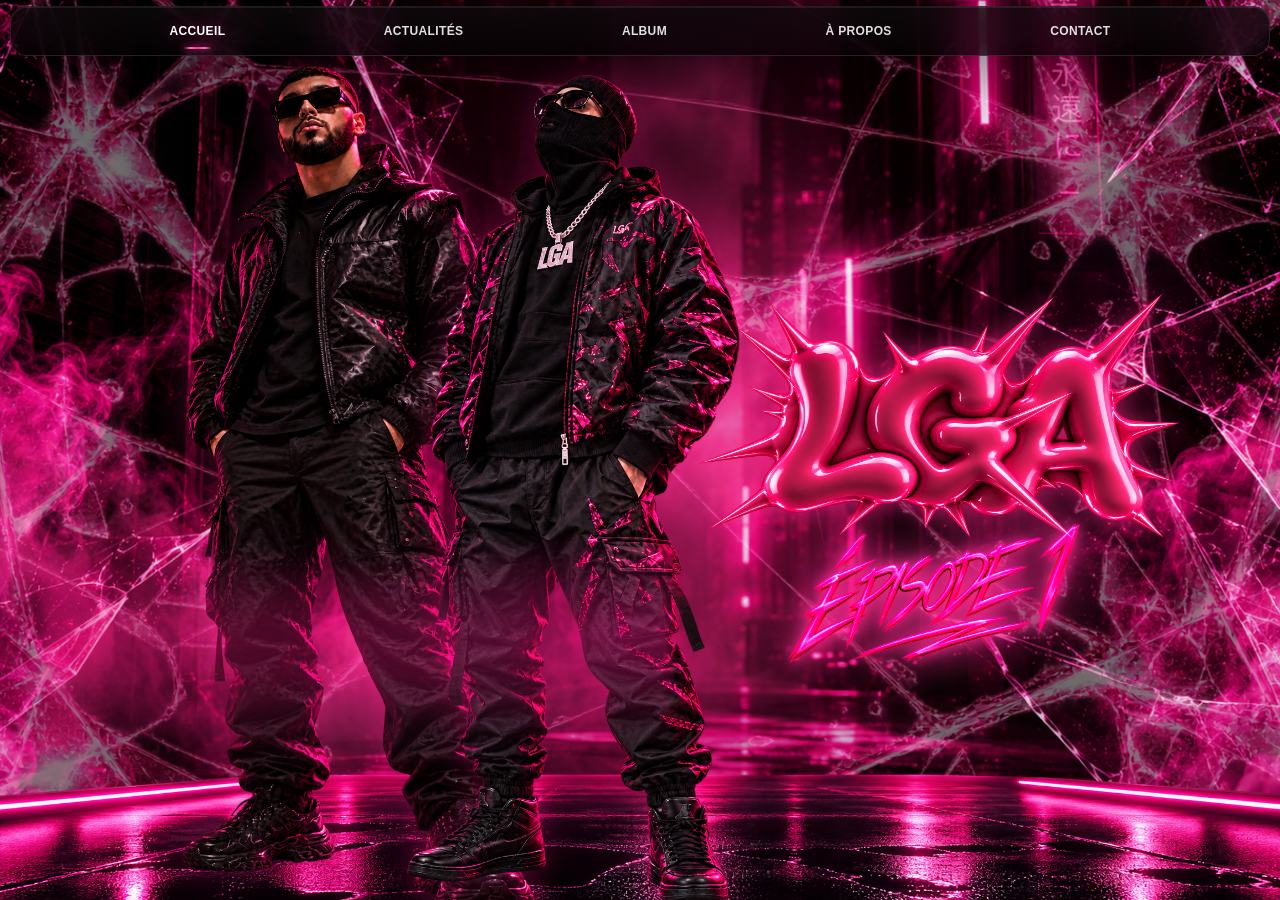
==== commit 92a7b712: "Ajoute Lga chaîne à côté du personnage en mode paysage" ====
--- a/index.html
+++ b/index.html
@@ -1 +1 @@
-<!DOCTYPE html><html lang="fr"><head><meta charset="UTF-8"><meta name="viewport" content="width=device-width,initial-scale=1,viewport-fit=cover"><title>LGA — Épisode 1</title><style>:root{--pink:#ff2d95;--pink2:#ff79c2;--black:#030205}*{box-sizing:border-box;margin:0;padding:0}html,body{min-height:100%;background:var(--black);color:#fff;font-family:Arial,Helvetica,sans-serif}body{overflow-x:hidden}.page{position:relative;min-height:100svh;overflow:hidden;background:#030205}.bg{position:absolute;inset:0;width:100%;height:100%;object-fit:cover;object-position:center;opacity:.96}.shade{position:absolute;inset:0;background:linear-gradient(180deg,rgba(0,0,0,.1),rgba(0,0,0,.02) 55%,rgba(0,0,0,.26))}.cracks{position:absolute;inset:-2%;width:104%;height:104%;object-fit:cover;mix-blend-mode:screen;opacity:.55;pointer-events:none;z-index:5}.floor-rain{display:none}header{position:absolute;z-index:30;top:2.8svh;left:3.2vw;right:3.2vw;height:7.5svh;min-height:66px;max-height:82px;background:linear-gradient(180deg,rgba(12,10,12,.78),rgba(2,2,3,.72));border:1px solid rgba(255,255,255,.10);border-radius:28px;display:flex;align-items:center;padding:0 1vw;box-shadow:0 14px 42px rgba(0,0,0,.34),inset 0 1px 0 rgba(255,255,255,.07);backdrop-filter:blur(20px) saturate(125%);-webkit-backdrop-filter:blur(20px) saturate(125%)}.nav{display:flex;align-items:center;justify-content:space-evenly;width:100%;height:100%;white-space:nowrap}.nav a{color:rgba(255,255,255,.88);text-decoration:none;font-size:18px;font-weight:700;letter-spacing:.03em;position:relative;height:100%;display:flex;align-items:center;padding:0 12px;transition:color .18s ease,text-shadow .18s ease}.nav a:hover{color:#fff}.nav a.active{color:#fff;text-shadow:0 0 14px rgba(255,45,149,.45)}.nav a.active:after{content:"";position:absolute;left:27%;right:27%;bottom:10px;height:2px;border-radius:99px;background:linear-gradient(90deg,transparent,#ff70ba 25%,#ff2d95 50%,#ff70ba 75%,transparent);box-shadow:0 0 7px rgba(255,45,149,.85),0 0 16px rgba(255,45,149,.35)}.hero{position:relative;z-index:8;min-height:100svh}.person{position:absolute;z-index:12;left:50%;top:11.5svh;transform:translateX(-50%);height:80svh;width:auto;max-width:82vw;object-fit:contain;filter:drop-shadow(0 0 18px rgba(255,26,137,.28))}.body-smoke{position:absolute;z-index:15;left:50%;top:54.5svh;transform:translateX(-50%);width:min(90vw,1180px);height:38svh;pointer-events:none;opacity:.68;filter:blur(8px);background:radial-gradient(ellipse at 8% 58%,rgba(255,22,132,.78),transparent 49%),radial-gradient(ellipse at 92% 54%,rgba(255,30,146,.8),transparent 50%),radial-gradient(ellipse at 50% 65%,rgba(255,75,175,.2),transparent 64%)}.title-block{position:absolute;z-index:16;left:50%;top:41.5svh;transform:translateX(-50%);width:min(70vw,880px);display:flex;flex-direction:column;align-items:center}.logo-main{width:100%;filter:drop-shadow(0 0 12px rgba(255,38,137,.7))}.episode{width:65%;margin-top:-5.8%;mix-blend-mode:screen;filter:brightness(1.35) contrast(1.22) drop-shadow(0 0 7px #ff2d95) drop-shadow(0 0 22px rgba(255,45,149,.9))}.social-art{position:absolute;z-index:25;left:50%;bottom:.15svh;transform:translateX(-50%);width:min(500px,72vw);aspect-ratio:2048/704}.social-art img{position:absolute;inset:0;width:100%;height:100%;object-fit:contain}.social-hit{position:absolute;top:0;height:58%;z-index:3;display:block}.social-hit.instagram{left:0;width:24%}.social-hit.tiktok{left:25%;width:24%}.social-hit.youtube{left:50%;width:25%}.social-hit.spotify{left:76%;width:24%}@media(max-width:600px){header{top:2.7svh;left:9px;right:9px;height:7.2svh;min-height:64px;border-radius:22px;padding:0 3px}.nav a{font-size:clamp(10px,3vw,13px);padding:0 4px}.person{top:11.8svh;height:80svh;max-width:94vw}.title-block{top:40.5svh;width:82vw}.episode{width:68%;margin-top:-7%}.body-smoke{top:53.5svh;width:120vw;height:41svh;filter:blur(7px)}.social-art{bottom:.1svh;width:78vw}.cracks{opacity:.52}}@media(max-width:390px){header{left:5px;right:5px}.nav a{font-size:9px;padding:0 2px}.person{top:12svh;height:79svh;max-width:96vw}.title-block{width:84vw;top:41svh}.body-smoke{top:54svh;width:124vw;height:41svh}.social-art{width:80vw;bottom:.05svh}}@media (orientation:landscape){.page,.hero{height:100svh;min-height:100svh}.floor-rain{display:block;position:absolute;z-index:7;left:0;bottom:0;width:100%;height:36svh;object-fit:cover;object-position:center bottom;pointer-events:none;-webkit-mask-image:linear-gradient(to bottom,transparent 0%,rgba(0,0,0,.75) 22%,#000 48%);mask-image:linear-gradient(to bottom,transparent 0%,rgba(0,0,0,.75) 22%,#000 48%)}header{top:6px;left:10px;right:10px;height:50px;min-height:50px;max-height:50px;border-radius:17px;padding:0 4px}.nav a{font-size:clamp(8px,1.35vw,12px);padding:0 4px}.nav a.active:after{bottom:6px}.bg{object-position:center 46%}.person{left:27%;top:62px;transform:translateX(-50%);height:calc(100svh - 50px);max-width:48vw}.title-block{left:73%;top:50%;transform:translate(-50%,-42%);width:min(39vw,560px);align-items:center}.logo-main{width:100%}.episode{width:61%;margin-top:-5%}.body-smoke{left:28%;top:54svh;width:49vw;height:31svh;filter:blur(5px);opacity:.5}.social-art{display:none}.cracks{opacity:.42}}@media (orientation:landscape) and (max-height:430px){header{height:44px;min-height:44px;max-height:44px;border-radius:15px}.nav a{font-size:clamp(8px,1.25vw,10px)}.floor-rain{height:38svh}.person{left:27%;top:58px;height:calc(100svh - 43px);max-width:47vw}.title-block{left:73%;top:51%;width:min(37vw,480px)}.body-smoke{left:28%;top:52svh;height:29svh;width:47vw}}</style></head><body><div class="page"><img class="bg" src="ChatGPT Image 10 sept. 2026 à 00_51_54.png" alt=""><div class="shade"></div><img class="cracks" src="ChatGPT Image 10 sept. 2026 à 01_08_01.png" alt=""><img class="floor-rain" src="30DC32D1-C07E-4C78-893A-C6EC57E398F6.PNG?v=1" alt=""><header><nav class="nav"><a class="active" href="index.html">ACCUEIL</a><a href="actualites.html">ACTUALITÉS</a><a href="album.html">ALBUM</a><a href="apropos.html">À PROPOS</a><a href="contact.html">CONTACT</a></nav></header><main class="hero"><img class="person" src="ChatGPT Image 10 sept. 2026 à 04_56_35.png?v=1" alt="LGA"><div class="body-smoke" aria-hidden="true"></div><div class="title-block"><img class="logo-main" src="ChatGPT Image 10 sept. 2026 à 01_05_11.png" alt="LGA"><img class="episode" src="ChatGPT Image 10 sept. 2026 à 01_05_57.png" alt="Épisode 1"></div></main><div class="social-art"><img src="ChatGPT Image 10 sept. 2026 à 04_27_19.png?v=3" alt="Instagram TikTok YouTube Spotify"><a class="social-hit instagram" href="contact.html" aria-label="Instagram"></a><a class="social-hit tiktok" href="contact.html" aria-label="TikTok"></a><a class="social-hit youtube" href="contact.html" aria-label="YouTube"></a><a class="social-hit spotify" href="contact.html" aria-label="Spotify"></a></div></div></body></html>+<!DOCTYPE html><html lang="fr"><head><meta charset="UTF-8"><meta name="viewport" content="width=device-width,initial-scale=1,viewport-fit=cover"><title>LGA — Épisode 1</title><style>:root{--pink:#ff2d95;--pink2:#ff79c2;--black:#030205}*{box-sizing:border-box;margin:0;padding:0}html,body{min-height:100%;background:var(--black);color:#fff;font-family:Arial,Helvetica,sans-serif}body{overflow-x:hidden}.page{position:relative;min-height:100svh;overflow:hidden;background:#030205}.bg{position:absolute;inset:0;width:100%;height:100%;object-fit:cover;object-position:center;opacity:.96}.shade{position:absolute;inset:0;background:linear-gradient(180deg,rgba(0,0,0,.1),rgba(0,0,0,.02) 55%,rgba(0,0,0,.26))}.cracks{position:absolute;inset:-2%;width:104%;height:104%;object-fit:cover;mix-blend-mode:screen;opacity:.55;pointer-events:none;z-index:5}.floor-rain{display:none}header{position:absolute;z-index:30;top:2.8svh;left:3.2vw;right:3.2vw;height:7.5svh;min-height:66px;max-height:82px;background:linear-gradient(180deg,rgba(12,10,12,.78),rgba(2,2,3,.72));border:1px solid rgba(255,255,255,.10);border-radius:28px;display:flex;align-items:center;padding:0 1vw;box-shadow:0 14px 42px rgba(0,0,0,.34),inset 0 1px 0 rgba(255,255,255,.07);backdrop-filter:blur(20px) saturate(125%);-webkit-backdrop-filter:blur(20px) saturate(125%)}.nav{display:flex;align-items:center;justify-content:space-evenly;width:100%;height:100%;white-space:nowrap}.nav a{color:rgba(255,255,255,.88);text-decoration:none;font-size:18px;font-weight:700;letter-spacing:.03em;position:relative;height:100%;display:flex;align-items:center;padding:0 12px;transition:color .18s ease,text-shadow .18s ease}.nav a:hover{color:#fff}.nav a.active{color:#fff;text-shadow:0 0 14px rgba(255,45,149,.45)}.nav a.active:after{content:"";position:absolute;left:27%;right:27%;bottom:10px;height:2px;border-radius:99px;background:linear-gradient(90deg,transparent,#ff70ba 25%,#ff2d95 50%,#ff70ba 75%,transparent);box-shadow:0 0 7px rgba(255,45,149,.85),0 0 16px rgba(255,45,149,.35)}.hero{position:relative;z-index:8;min-height:100svh}.person{position:absolute;z-index:12;left:50%;top:11.5svh;transform:translateX(-50%);height:80svh;width:auto;max-width:82vw;object-fit:contain;filter:drop-shadow(0 0 18px rgba(255,26,137,.28))}.person-chain{display:none;position:absolute;z-index:12;transform:translateX(-50%);width:auto;object-fit:contain;filter:drop-shadow(0 0 18px rgba(255,26,137,.28))}.body-smoke{position:absolute;z-index:15;left:50%;top:54.5svh;transform:translateX(-50%);width:min(90vw,1180px);height:38svh;pointer-events:none;opacity:.68;filter:blur(8px);background:radial-gradient(ellipse at 8% 58%,rgba(255,22,132,.78),transparent 49%),radial-gradient(ellipse at 92% 54%,rgba(255,30,146,.8),transparent 50%),radial-gradient(ellipse at 50% 65%,rgba(255,75,175,.2),transparent 64%)}.title-block{position:absolute;z-index:16;left:50%;top:41.5svh;transform:translateX(-50%);width:min(70vw,880px);display:flex;flex-direction:column;align-items:center}.logo-main{width:100%;filter:drop-shadow(0 0 12px rgba(255,38,137,.7))}.episode{width:65%;margin-top:-5.8%;mix-blend-mode:screen;filter:brightness(1.35) contrast(1.22) drop-shadow(0 0 7px #ff2d95) drop-shadow(0 0 22px rgba(255,45,149,.9))}.social-art{position:absolute;z-index:25;left:50%;bottom:.15svh;transform:translateX(-50%);width:min(500px,72vw);aspect-ratio:2048/704}.social-art img{position:absolute;inset:0;width:100%;height:100%;object-fit:contain}.social-hit{position:absolute;top:0;height:58%;z-index:3;display:block}.social-hit.instagram{left:0;width:24%}.social-hit.tiktok{left:25%;width:24%}.social-hit.youtube{left:50%;width:25%}.social-hit.spotify{left:76%;width:24%}@media(max-width:600px){header{top:2.7svh;left:9px;right:9px;height:7.2svh;min-height:64px;border-radius:22px;padding:0 3px}.nav a{font-size:clamp(10px,3vw,13px);padding:0 4px}.person{top:11.8svh;height:80svh;max-width:94vw}.title-block{top:40.5svh;width:82vw}.episode{width:68%;margin-top:-7%}.body-smoke{top:53.5svh;width:120vw;height:41svh;filter:blur(7px)}.social-art{bottom:.1svh;width:78vw}.cracks{opacity:.52}}@media(max-width:390px){header{left:5px;right:5px}.nav a{font-size:9px;padding:0 2px}.person{top:12svh;height:79svh;max-width:96vw}.title-block{width:84vw;top:41svh}.body-smoke{top:54svh;width:124vw;height:41svh}.social-art{width:80vw;bottom:.05svh}}@media (orientation:landscape){.page,.hero{height:100svh;min-height:100svh}.floor-rain{display:block;position:absolute;z-index:7;left:0;bottom:0;width:100%;height:36svh;object-fit:cover;object-position:center bottom;pointer-events:none;-webkit-mask-image:linear-gradient(to bottom,transparent 0%,rgba(0,0,0,.75) 22%,#000 48%);mask-image:linear-gradient(to bottom,transparent 0%,rgba(0,0,0,.75) 22%,#000 48%)}header{top:6px;left:10px;right:10px;height:50px;min-height:50px;max-height:50px;border-radius:17px;padding:0 4px}.nav a{font-size:clamp(8px,1.35vw,12px);padding:0 4px}.nav a.active:after{bottom:6px}.bg{object-position:center 46%}.person{left:27%;top:62px;transform:translateX(-50%);height:calc(100svh - 50px);max-width:48vw}.person-chain{display:block;left:45%;top:62px;height:calc(100svh - 50px);max-width:48vw}.title-block{left:73%;top:50%;transform:translate(-50%,-42%);width:min(39vw,560px);align-items:center}.logo-main{width:100%}.episode{width:61%;margin-top:-5%}.body-smoke{left:28%;top:54svh;width:49vw;height:31svh;filter:blur(5px);opacity:.5}.social-art{display:none}.cracks{opacity:.42}}@media (orientation:landscape) and (max-height:430px){header{height:44px;min-height:44px;max-height:44px;border-radius:15px}.nav a{font-size:clamp(8px,1.25vw,10px)}.floor-rain{height:38svh}.person{left:27%;top:58px;height:calc(100svh - 43px);max-width:47vw}.person-chain{left:45%;top:58px;height:calc(100svh - 43px);max-width:47vw}.title-block{left:73%;top:51%;width:min(37vw,480px)}.body-smoke{left:28%;top:52svh;height:29svh;width:47vw}}</style></head><body><div class="page"><img class="bg" src="ChatGPT Image 10 sept. 2026 à 00_51_54.png" alt=""><div class="shade"></div><img class="cracks" src="ChatGPT Image 10 sept. 2026 à 01_08_01.png" alt=""><img class="floor-rain" src="30DC32D1-C07E-4C78-893A-C6EC57E398F6.PNG?v=1" alt=""><header><nav class="nav"><a class="active" href="index.html">ACCUEIL</a><a href="actualites.html">ACTUALITÉS</a><a href="album.html">ALBUM</a><a href="apropos.html">À PROPOS</a><a href="contact.html">CONTACT</a></nav></header><main class="hero"><img class="person" src="ChatGPT Image 10 sept. 2026 à 04_56_35.png?v=1" alt="LGA"><img class="person-chain" src="Lga chaîne .PNG?v=1" alt="LGA chaîne"><div class="body-smoke" aria-hidden="true"></div><div class="title-block"><img class="logo-main" src="ChatGPT Image 10 sept. 2026 à 01_05_11.png" alt="LGA"><img class="episode" src="ChatGPT Image 10 sept. 2026 à 01_05_57.png" alt="Épisode 1"></div></main><div class="social-art"><img src="ChatGPT Image 10 sept. 2026 à 04_27_19.png?v=3" alt="Instagram TikTok YouTube Spotify"><a class="social-hit instagram" href="contact.html" aria-label="Instagram"></a><a class="social-hit tiktok" href="contact.html" aria-label="TikTok"></a><a class="social-hit youtube" href="contact.html" aria-label="YouTube"></a><a class="social-hit spotify" href="contact.html" aria-label="Spotify"></a></div></div></body></html>
